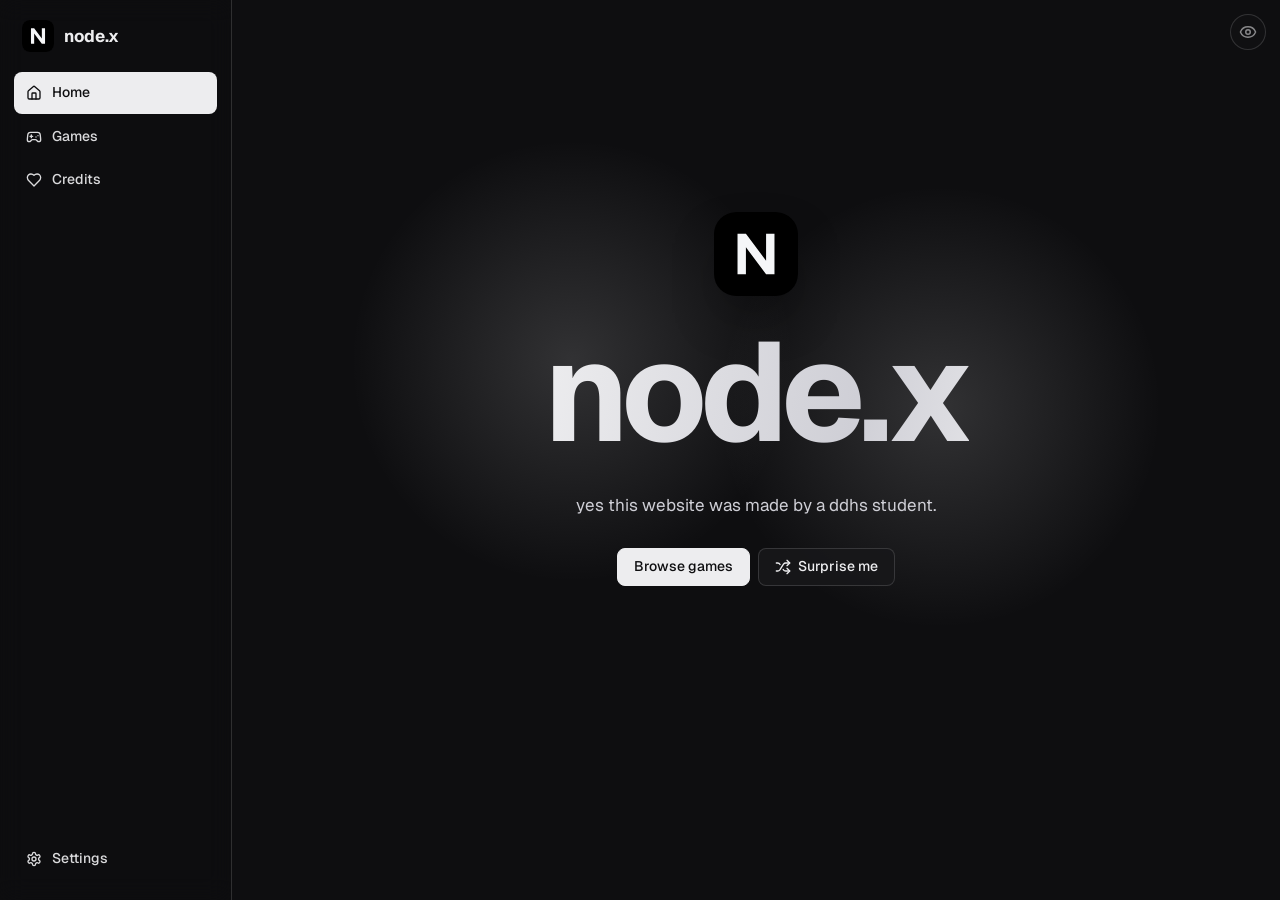
==== index.html @ 9deb7b46 "Update website description in index.html" ====
<!DOCTYPE html>
<html lang="en">
<head>
<meta charset="utf-8">
<meta name="viewport" content="width=device-width, initial-scale=1">
<title>node.x</title>
<link rel="icon" href="data:image/svg+xml,%3Csvg%20xmlns%3D%22http%3A//www.w3.org/2000/svg%22%20viewBox%3D%220%200%20100%20100%22%3E%3Crect%20width%3D%22100%22%20height%3D%22100%22%20fill%3D%22%23000%22/%3E%3Cpolygon%20points%3D%2228%2C74%2028%2C26%2038%2C26%2062%2C58%2062%2C26%2072%2C26%2072%2C74%2062%2C74%2038%2C42%2038%2C74%22%20fill%3D%22%23f5f6f8%22/%3E%3C/svg%3E">
<link rel="stylesheet" href="style.css">
<link rel="stylesheet" href="sidebar.css">
<script>try{var _s=JSON.parse(localStorage.getItem("nodex")||"{}");if(_s.look&&_s.look.intro===false)document.documentElement.classList.add("no-intro","intro-done")}catch(e){}</script>
<style>#pf{position:relative}#pf iframe{position:absolute;inset:0;width:100%;height:100%;border:0;background:#000}</style>
</head>
<body>
<div id="nx-intro" aria-hidden="true"><div class="in-box"><img class="logo in-logo" alt=""><div class="in-name nm">node.x</div><div class="in-bar"><i></i></div></div></div>
<svg width="0" height="0" style="position:absolute" aria-hidden="true">
	<symbol id="i-home" viewBox="0 0 24 24"><path d="M15 21v-8a1 1 0 0 0-1-1h-4a1 1 0 0 0-1 1v8"/><path d="M3 10a2 2 0 0 1 .709-1.528l7-5.999a2 2 0 0 1 2.582 0l7 5.999A2 2 0 0 1 21 10v9a2 2 0 0 1-2 2H5a2 2 0 0 1-2-2z"/></symbol>
	<symbol id="i-games" viewBox="0 0 24 24"><path d="M6 11h4M8 9v4M15 12h.01M18 10h.01"/><path d="M17.32 5H6.68a4 4 0 0 0-3.978 3.59C2.604 9.416 2 14.456 2 16a3 3 0 0 0 3 3c1 0 1.5-.5 2-1l1.414-1.414A2 2 0 0 1 9.828 16h4.344a2 2 0 0 1 1.414.586L17 18c.5.5 1 1 2 1a3 3 0 0 0 3-3c0-1.545-.604-6.584-.685-7.258A4 4 0 0 0 17.32 5z"/></symbol>
	<symbol id="i-settings" viewBox="0 0 24 24"><path d="M12.22 2h-.44a2 2 0 0 0-2 2v.18a2 2 0 0 1-1 1.73l-.43.25a2 2 0 0 1-2 0l-.15-.08a2 2 0 0 0-2.73.73l-.22.38a2 2 0 0 0 .73 2.73l.15.1a2 2 0 0 1 1 1.72v.51a2 2 0 0 1-1 1.74l-.15.09a2 2 0 0 0-.73 2.73l.22.38a2 2 0 0 0 2.73.73l.15-.08a2 2 0 0 1 2 0l.43.25a2 2 0 0 1 1 1.73V20a2 2 0 0 0 2 2h.44a2 2 0 0 0 2-2v-.18a2 2 0 0 1 1-1.73l.43-.25a2 2 0 0 1 2 0l.15.08a2 2 0 0 0 2.73-.73l.22-.39a2 2 0 0 0-.73-2.73l-.15-.08a2 2 0 0 1-1-1.74v-.5a2 2 0 0 1 1-1.74l.15-.09a2 2 0 0 0 .73-2.73l-.22-.38a2 2 0 0 0-2.73-.73l-.15.08a2 2 0 0 1-2 0l-.43-.25a2 2 0 0 1-1-1.73V4a2 2 0 0 0-2-2z"/><circle cx="12" cy="12" r="3"/></symbol>
	<symbol id="i-search" viewBox="0 0 24 24"><circle cx="11" cy="11" r="8"/><path d="m21 21-4.3-4.3"/></symbol>
	<symbol id="i-star" viewBox="0 0 24 24"><path d="M11.525 2.295a.53.53 0 0 1 .95 0l2.31 4.679a2.123 2.123 0 0 0 1.595 1.16l5.166.756a.53.53 0 0 1 .294.904l-3.736 3.638a2.123 2.123 0 0 0-.611 1.878l.882 5.14a.53.53 0 0 1-.771.56l-4.618-2.428a2.122 2.122 0 0 0-1.973 0L6.396 21.01a.53.53 0 0 1-.77-.56l.881-5.139a2.122 2.122 0 0 0-.611-1.879L2.16 9.795a.53.53 0 0 1 .294-.906l5.165-.755a2.122 2.122 0 0 0 1.597-1.16z"/></symbol>
	<symbol id="i-shuffle" viewBox="0 0 24 24"><path d="m18 14 4 4-4 4M18 2l4 4-4 4"/><path d="M2 18h1.973a4 4 0 0 0 3.3-1.7l5.454-8.6a4 4 0 0 1 3.3-1.7H22M2 6h1.972a4 4 0 0 1 3.6 2.2M22 18h-6.041a4 4 0 0 1-3.3-1.8l-.359-.45"/></symbol>
	<symbol id="i-max" viewBox="0 0 24 24"><path d="M8 3H5a2 2 0 0 0-2 2v3M21 8V5a2 2 0 0 0-2-2h-3M3 16v3a2 2 0 0 0 2 2h3M16 21h3a2 2 0 0 0 2-2v-3"/></symbol>
	<symbol id="i-external" viewBox="0 0 24 24"><path d="M15 3h6v6M10 14 21 3M18 13v6a2 2 0 0 1-2 2H5a2 2 0 0 1-2-2V8a2 2 0 0 1 2-2h6"/></symbol>
	<symbol id="i-reload" viewBox="0 0 24 24"><path d="M21 12a9 9 0 1 1-9-9c2.52 0 4.93 1 6.74 2.74L21 8"/><path d="M21 3v5h-5"/></symbol>
	<symbol id="i-heart" viewBox="0 0 24 24"><path d="M19 14c1.49-1.46 3-3.21 3-5.5A5.5 5.5 0 0 0 16.5 3c-1.76 0-3 .5-4.5 2-1.5-1.5-2.74-2-4.5-2A5.5 5.5 0 0 0 2 8.5c0 2.3 1.5 4.05 3 5.5l7 7Z"/></symbol>
	<symbol id="i-x" viewBox="0 0 24 24"><path d="M18 6 6 18M6 6l12 12"/></symbol>
	<symbol id="i-menu" viewBox="0 0 24 24"><path d="M4 12h16M4 6h16M4 18h16"/></symbol>
	<symbol id="i-back" viewBox="0 0 24 24"><path d="m12 19-7-7 7-7M19 12H5"/></symbol>
	<symbol id="i-droplet" viewBox="0 0 24 24"><path d="M12 22a7 7 0 0 0 7-7c0-2-1-3.9-3-5.5s-3.5-4-4-6.5c-.5 2.5-2 4.9-4 6.5C6 11.1 5 13 5 15a7 7 0 0 0 7 7z"/></symbol>
	<symbol id="i-eye" viewBox="0 0 24 24"><path d="M2.062 12.348a1 1 0 0 1 0-.696 10.75 10.75 0 0 1 19.876 0 1 1 0 0 1 0 .696 10.75 10.75 0 0 1-19.876 0"/><circle cx="12" cy="12" r="3"/></symbol>
	<symbol id="i-eye-off" viewBox="0 0 24 24"><path d="M10.733 5.076a10.744 10.744 0 0 1 11.205 6.575 1 1 0 0 1 0 .696 10.747 10.747 0 0 1-1.444 2.49M14.084 14.158a3 3 0 0 1-4.242-4.242"/><path d="M17.479 17.499a10.75 10.75 0 0 1-15.417-5.151 1 1 0 0 1 0-.696 10.75 10.75 0 0 1 4.446-5.143M2 2l20 20"/></symbol>
	<symbol id="i-trash" viewBox="0 0 24 24"><path d="M3 6h18M19 6v14c0 1-1 2-2 2H7c-1 0-2-1-2-2V6M8 6V4c0-1 1-2 2-2h4c1 0 2 1 2 2v2"/></symbol>
</svg>

<header class="top">
 <a class="brand" href="#home"><img class="logo" alt=""><span class="nm">node.x</span></a>
 <nav id="nav"><i id="pill"></i>
  <a class="nl" href="#home" data-v="home">Home</a>
  <a class="nl" href="#games" data-v="games">Games</a>
  <a class="nl" href="#credits" data-v="credits">Credits</a>
  <a class="nl" href="#settings" data-v="settings">Settings</a>
 </nav>
</header>
<main>
  <div class="view on" id="v-home">
   <section class="splash">
    <img class="logo hero-logo" alt="">
    <h1 class="hero-name nm">node.x</h1>
    <p class="sub">yes this website was made by a ddhs student.</p>
    <div class="acts"><a class="btn primary" href="#games">Browse games</a><button class="btn" id="hrnd"><svg class="i"><use href="#i-shuffle"/></svg>Surprise me</button></div>
   </section>
  </div>
  <div class="view" id="v-games">
   <h2>Games</h2>
   <div id="gwrap">
    <div class="tags"><button class="chip tab on" data-tab="lib">Game library</button><button class="chip tab" data-tab="mini">Mini games</button></div>
    <div id="lib">
     <section class="shelf in-lib" id="jbi" hidden>
      <div class="shelf-h"><h3 id="hrt">Jump back in</h3></div>
      <div class="lgrid row" id="hr"></div>
     </section>
     <label class="field"><svg class="i"><use href="#i-search"/></svg><input id="gq" type="search" placeholder="Search games" autocomplete="off"></label>
     <div class="tags" id="gtags"><button class="chip tg on" data-tg="all">All</button><button class="chip tg" data-tg="flash">Flash</button><button class="chip tg" data-tg="emulator">Emulator</button><button class="chip tg" data-tg="port">Ports</button><button class="chip tg" data-tg="fav">Favorites</button><button class="chip tg" data-tg="recent">Recent</button><button class="chip" id="rnd"><svg class="i"><use href="#i-shuffle"/></svg>Random</button></div>
     <p class="gm" id="gcount">Loading games…</p>
     <div class="lgrid" id="lg"></div>
     <div class="more"><button class="btn" id="more" hidden>Load more</button></div>
    </div>
    <div id="mini" hidden><div class="grid" id="gl"></div></div>
   </div>
   <div id="player" hidden>
    <div class="gh"><button class="btn" id="pback"><svg class="i"><use href="#i-back"/></svg>Back</button><h3 id="pt"></h3><span class="gm" id="pa"></span>
     <span class="gh-r"><button class="btn" id="pfav" aria-pressed="false">Favorite</button><button class="btn" id="prel"><svg class="i"><use href="#i-reload"/></svg>Reload</button><button class="btn" id="pfs"><svg class="i"><use href="#i-max"/></svg>Fullscreen</button><button class="btn" id="pnew"><svg class="i"><use href="#i-external"/></svg>New tab</button></span></div>
    <div id="pf"></div>
    <div id="pdbg" class="gm err" hidden style="margin-top:12px"></div>
   </div>
   <div id="stage" hidden>
    <div class="gh"><button class="btn" id="gback"><svg class="i"><use href="#i-back"/></svg>Back</button><h3 id="gt"></h3></div>
    <div id="gb"></div>
   </div>
  </div>
  <div class="view" id="v-credits">
   <h2>Credits</h2>
   <div class="cred">
    <a href="https://github.com/sirpizzly" target="_blank" rel="noopener" aria-label="sirpizzly on GitHub"><img class="cred-pic" alt="sirpizzly" referrerpolicy="no-referrer" src="https://avatars.githubusercontent.com/u/168570112?s=460&amp;v=4" onerror="this.onerror=null;this.src='https://github.com/sirpizzly.png?size=460'"></a>
    <h3 class="cred-name">sirpizzly</h3>
    <blockquote class="cred-quote">&ldquo;no matter how cruel the world has been to you, never let that change you into someone ur not.&rdquo;<footer>&mdash; sirpizzly</footer></blockquote>
   </div>
  </div>
  <div class="view" id="v-settings">
   <h2>Settings</h2>
   <div class="sets">
    <section><h3>Performance</h3>
     <div class="s-panel">
      <label class="srow"><div><b>Performance mode</b><small>Turns off animation. Try it if the site feels slow.</small></div><input type="checkbox" role="switch" id="perf"></label>
     </div>
    </section>
    <section><h3>Look</h3>
     <div class="s-panel">
      <div class="srow col"><div><b>Font</b><small>The typeface used across the site. A font downloads the first time you pick it.</small></div><div class="acts" id="lkFont"></div></div>
      <div class="srow col"><div><b>Text size</b><small>Make text and buttons bigger or smaller.</small></div><div class="acts" id="lkTxt"></div></div>
      <label class="srow"><div><b>High contrast text</b><small>Brighter text with a dark outline, easier to read over wallpapers.</small></div><input type="checkbox" role="switch" id="lkHc"></label>
      <div class="srow col"><div><b>Corners</b><small>How round buttons, cards and panels are.</small></div><div class="acts" id="lkRad"></div></div>
      <label class="srow"><div><b>Sidebar opacity</b><small>Higher makes the sidebar more solid and its text easier to read.</small></div><input type="range" id="lkSb" min="0" max="100" step="1"></label>
      <label class="srow"><div><b>Sidebar blur</b><small>How much the sidebar blurs what is behind it.</small></div><input type="range" id="lkBlur" min="0" max="30" step="1"></label>
      <label class="srow"><div><b>Panel opacity</b><small>How solid cards, buttons and settings panels are over a wallpaper.</small></div><input type="range" id="lkPa" min="30" max="100" step="1"></label>
      <label class="srow"><div><b>Game card size</b><small>How big the game covers are on the Games page.</small></div><input type="range" id="lkCard" min="110" max="240" step="5"></label>
     </div>
    </section>
    <section><h3>General</h3>
     <div class="s-panel">
      <div class="srow col"><div><b>Start page</b><small>Which page opens when you visit node.x.</small></div><div class="acts" id="lkStart"></div></div>
      <label class="srow"><div><b>Intro animation</b><small>The logo animation when the site loads. Takes effect next time you open it.</small></div><input type="checkbox" role="switch" id="lkIntro"></label>
      <label class="srow"><div><b>Warn before leaving a game</b><small>Asks first if you close or refresh the tab while a game is open, so you do not lose progress.</small></div><input type="checkbox" role="switch" id="lkWarn"></label>
     </div>
    </section>
    <section><h3>Name and logo</h3>
     <div class="s-panel">
      <div class="srow col"><div><b>Site name</b><small>Shows in the top bar and the tab title.</small></div><input class="input" type="text" id="name" maxlength="20"></div>
      <div class="srow col"><div><b>Logo</b><small>Paste an image link or upload an image.</small></div>
       <input class="input" type="text" id="logoUrl" placeholder="Paste image link">
       <div class="acts"><button class="btn primary" id="logoApply">Use link</button><button class="btn" id="logoFile">Upload</button><button class="btn" id="logoReset">Reset</button></div>
       <input type="file" id="file" accept="image/*" hidden>
      </div>
     </div>
    </section>
    <section><h3>Data</h3>
     <div class="s-panel">
      <div class="srow"><div><b>Backup</b><small>Move game progress, favorites and settings to another device.</small></div><div class="acts"><button class="btn" id="exp">Export</button><button class="btn" id="imp">Import</button></div><input type="file" id="impf" accept=".json" hidden></div>
      <div class="srow"><div><b>Game saves</b><small>Delete progress saved by games. Settings and favorites stay.</small></div><button class="btn danger" id="clr">Clear</button></div>
      <div class="srow"><div><b>Reset settings</b><small>Put every setting back to the default.</small></div><button class="btn danger" id="reset">Reset</button></div>
     </div>
    </section>
   </div>
  </div>
</main>

<dialog class="modal" id="ask">
 <div class="m-body"><h2 id="ask-t"></h2><p id="ask-p"></p>
  <div class="acts"><button class="btn" id="ask-no">Cancel</button><button class="btn primary danger" id="ask-ok">OK</button></div></div>
</dialog>
<button class="eye" id="eye" type="button" aria-label="Hide home page text and buttons" aria-pressed="false"><svg class="i"><use href="#i-eye"/></svg></button>
<div id="toast" role="status"></div>

<script>
const $=s=>document.querySelector(s),$$=s=>[...document.querySelectorAll(s)];
const DEF="data:image/svg+xml,"+encodeURIComponent('<svg xmlns="http://www.w3.org/2000/svg" viewBox="0 0 100 100"><rect width="100" height="100" fill="#000"/><polygon points="28,74 28,26 38,26 62,58 62,26 72,26 72,74 62,74 38,42 38,74" fill="#f5f6f8"/></svg>');
const THEMES={node:{logo:DEF,name:"node.x"}};
const D={v:2,theme:"node",perf:false,name:"node.x",logo:"",look:{rad:"m",font:"geist",txt:"m",hc:false,logo:true,sb:55,blur:12,pa:72,card:150,start:"home",intro:true,warn:false}};
let S={...D,look:{...D.look}};
try{Object.assign(S,JSON.parse(localStorage.getItem("nodex")||"{}"))}catch(e){}
S.theme="node";S.look=Object.assign({},D.look,S.look);delete S.look.acc;
if((S.v||0)<2){S.look.sb=D.look.sb;S.v=2} // v2: stronger sidebar by default so text is easier to read
const save=()=>{try{localStorage.setItem("nodex",JSON.stringify(S))}catch(e){}};
const C={a:"",b:""}; // snake colors, read from the theme in apply()

function apply(){
 const t=THEMES[S.theme]||THEMES.node,src=S.logo||t.logo;
 $$(".logo").forEach(i=>{i.onerror=()=>{i.onerror=null;i.src=DEF};i.src=src});
 $$(".nm").forEach(n=>n.textContent=S.name);
 $$("h1.title").forEach(h=>h.textContent=S.name);
 document.title=S.name;
 document.documentElement.dataset.theme="node";look();
 const cs=getComputedStyle(document.documentElement);C.a=cs.getPropertyValue("--fg").trim();C.b=cs.getPropertyValue("--fg-m").trim();
 document.body.classList.toggle("perf",S.perf);
 $("#perf").checked=S.perf;
 $("#name").value=S.name;
 save();
}
// Look: fonts, text size, contrast and layout. (The accent color setting was removed; old saved values are ignored.)
const RAD={sharp:["Sharp",3,5],m:["Default",8,12],round:["Round",14,20]};
const SANS=',ui-sans-serif,system-ui,sans-serif';
const FONTS={
 geist:["Geist",""],
 manrope:["Manrope",'"Manrope"'+SANS],
 system:["System",'ui-sans-serif,system-ui,-apple-system,"Segoe UI",Roboto,sans-serif'],
 inter:["Inter",'"Inter"'+SANS,"Inter:wght@300..800"],
 poppins:["Poppins",'"Poppins"'+SANS,"Poppins:wght@400;500;600;700"],
 outfit:["Outfit",'"Outfit"'+SANS,"Outfit:wght@300..800"],
 dmsans:["DM Sans",'"DM Sans"'+SANS,"DM+Sans:wght@400;500;600;700"],
 space:["Space Grotesk",'"Space Grotesk"'+SANS,"Space+Grotesk:wght@300..700"],
 lexend:["Lexend",'"Lexend"'+SANS,"Lexend:wght@300..700"],
 nunito:["Nunito",'"Nunito"'+SANS,"Nunito:wght@300..800"],
 sora:["Sora",'"Sora"'+SANS,"Sora:wght@300..700"],
 fredoka:["Fredoka",'"Fredoka"'+SANS,"Fredoka:wght@400..700"],
 atkinson:["Atkinson (easy to read)",'"Atkinson Hyperlegible"'+SANS,"Atkinson+Hyperlegible:wght@400;700"],
 playfair:["Playfair (serif)",'"Playfair Display",Georgia,serif',"Playfair+Display:wght@400..800"],
 serif:["Classic serif",'Georgia,"Times New Roman",serif'],
 jetbrains:["JetBrains Mono",'"JetBrains Mono",ui-monospace,Consolas,monospace',"JetBrains+Mono:wght@400..700"],
 mono:["System mono",'ui-monospace,SFMono-Regular,Menlo,Consolas,monospace']
};
const TXT={s:"Small",m:"Default",l:"Large",xl:"Extra large"};
const START={home:"Home",games:"Games"};
// Google fonts download only when picked (or when saved as your font), so the site stays fast
const loadedF={};
function loadFont(g){if(!g||loadedF[g])return;loadedF[g]=1;const l=document.createElement("link");l.rel="stylesheet";l.href="https://fonts.googleapis.com/css2?family="+g+"&display=swap";document.head.appendChild(l)}
function look(){
 const L=S.look,h=document.documentElement,st=h.style,r=RAD[L.rad],f=FONTS[L.font];
 st.removeProperty("--accent");st.removeProperty("--on-accent");
 if(!r||L.rad==="m"){st.removeProperty("--r-sm");st.removeProperty("--r")}else{st.setProperty("--r-sm",r[1]+"px");st.setProperty("--r",r[2]+"px")}
 st.fontFamily=f?f[1]:"";if(f&&f[2])loadFont(f[2]);
 st.setProperty("--nx-sbp",L.sb+"%");st.setProperty("--nx-blur",L.blur+"px");
 st.setProperty("--nx-pa",L.pa+"%");st.setProperty("--nx-pa2",Math.min(100,L.pa+8)+"%");st.setProperty("--nx-card",L.card+"px");
 if(L.txt&&L.txt!=="m")h.dataset.tz=L.txt;else delete h.dataset.tz;
 h.classList.toggle("hc",!!L.hc);
 h.classList.toggle("no-logo",L.logo===false);
 {const e=$("#eye");if(e){const off=L.logo===false;e.setAttribute("aria-pressed",off);e.setAttribute("aria-label",off?"Show home page text and buttons":"Hide home page text and buttons");e.innerHTML=`<svg class="i"><use href="#${off?"i-eye-off":"i-eye"}"/></svg>`}}
 const on=(sel,v)=>$$(sel).forEach(b=>b.classList.toggle("on",b.dataset.v===v));
 on("#lkRad .chip",L.rad);on("#lkFont .chip",L.font);on("#lkTxt .chip",L.txt);on("#lkStart .chip",L.start);
 $("#lkSb").value=L.sb;$("#lkBlur").value=L.blur;$("#lkPa").value=L.pa;$("#lkCard").value=L.card;
 $("#lkHc").checked=!!L.hc;$("#lkIntro").checked=L.intro!==false;$("#lkWarn").checked=!!L.warn;
}
const chips=(id,o)=>$(id).innerHTML=Object.entries(o).map(([k,v])=>`<button class="chip" type="button" data-v="${k}">${Array.isArray(v)?v[0]:v}</button>`).join("");
chips("#lkRad",RAD);chips("#lkFont",FONTS);chips("#lkTxt",TXT);chips("#lkStart",START);
const pickLook=(sel,key)=>$$(sel).forEach(b=>b.onclick=()=>{S.look[key]=b.dataset.v;apply()});
pickLook("#lkRad .chip","rad");pickLook("#lkFont .chip","font");pickLook("#lkTxt .chip","txt");pickLook("#lkStart .chip","start");
const range=(id,key)=>$(id).oninput=e=>{S.look[key]=+e.target.value;apply()};
range("#lkSb","sb");range("#lkBlur","blur");range("#lkPa","pa");range("#lkCard","card");
const flag=(id,key)=>$(id).onchange=e=>{S.look[key]=e.target.checked;apply()};
flag("#lkHc","hc");flag("#lkIntro","intro");flag("#lkWarn","warn");
addEventListener("beforeunload",e=>{if(S.look.warn&&!$("#player").hidden){e.preventDefault();e.returnValue=""}});
$("#perf").onchange=e=>{S.perf=e.target.checked;apply()};
$("#eye").onclick=()=>{S.look.logo=S.look.logo===false;apply()};
$("#name").oninput=e=>{S.name=e.target.value||"node.x";apply()};
$("#logoApply").onclick=()=>{const v=$("#logoUrl").value.trim();if(v){S.logo=v;apply();toast("Logo updated")}};
$("#logoReset").onclick=()=>{S.logo="";apply()};
$("#logoFile").onclick=()=>$("#file").click();
$("#file").onchange=e=>{const f=e.target.files[0];if(!f)return;const r=new FileReader();r.onload=()=>{S.logo=r.result;apply();toast("Logo updated")};r.readAsDataURL(f)};
$("#reset").onclick=()=>ask("Reset settings?","Every setting goes back to the default.","Reset").then(ok=>{if(ok){S={...D,look:{...D.look}};apply();toast("Settings reset")}});

// popup that closes with the reverse of its opening animation
const dlg=$("#ask");
function shut(v){
 if(dlg.classList.contains("closing"))return;
 const done=()=>{dlg.classList.remove("closing");dlg.close(v)};
 dlg.classList.add("closing");
 if(getComputedStyle(dlg).animationName==="none")return done(); // performance mode / reduced motion
 dlg.addEventListener("animationend",done,{once:true});
}
function ask(title,text,ok){
 $("#ask-t").textContent=title;$("#ask-p").textContent=text;$("#ask-ok").textContent=ok;
 dlg.returnValue="";dlg.showModal();
 return new Promise(res=>dlg.addEventListener("close",()=>res(dlg.returnValue==="ok"),{once:true}));
}
dlg.addEventListener("cancel",e=>{e.preventDefault();shut("")});
dlg.addEventListener("click",e=>{if(e.target===dlg)shut("")});
$("#ask-no").onclick=()=>shut("");$("#ask-ok").onclick=()=>shut("ok");
let toastT;
function toast(msg){const t=$("#toast");t.textContent=msg;t.classList.add("show");clearTimeout(toastT);toastT=setTimeout(()=>t.classList.remove("show"),2200)}

// the white pill slides under the current page in the top bar
function pill(){const c=$(".nl.act")||$(".nl"),p=$("#pill");p.style.transform=`translateX(${c.offsetLeft}px)`;p.style.width=c.offsetWidth+"px"}
function show(v){if(!$("#v-"+v))v="home";$("#eye").hidden=v!=="home";$$(".view").forEach(x=>x.classList.toggle("on",x.id==="v-"+v));$$(".nl").forEach(l=>{l.classList.toggle("act",l.dataset.v===v);l.toggleAttribute("aria-current",l.dataset.v===v)});scrollTo(0,0);if(v!=="games")closeGame();if(v==="games"&&!loaded)loadLib();pill()}
addEventListener("hashchange",()=>show(location.hash.slice(1)));addEventListener("resize",pill);

// games
const bestGet=k=>{try{return+localStorage.getItem("nx_"+k)||0}catch(e){return 0}},bestSet=(k,v)=>{try{localStorage.setItem("nx_"+k,v)}catch(e){}};
function snake(el){
 el.innerHTML='<canvas width="360" height="360" style="max-width:100%;border:1px solid var(--border);border-radius:var(--r);background:var(--surface);touch-action:none"></canvas><p class="gm">Score <b class="s1">0</b> &nbsp; Best <b class="s2">0</b></p><p class="gm s3">Arrow keys, WASD or swipe. Click the board to restart.</p>';
 const c=el.querySelector("canvas"),x=c.getContext("2d"),N=18,Z=20,s1=el.querySelector(".s1"),s2=el.querySelector(".s2");
 let sn,d,nd,f,sc,alive,best=bestGet("snake");s2.textContent=best;
 function food(){do{f={x:Math.random()*N|0,y:Math.random()*N|0}}while(sn.some(p=>p.x===f.x&&p.y===f.y))}
 function reset(){sn=[{x:9,y:9},{x:8,y:9},{x:7,y:9}];d=nd={x:1,y:0};sc=0;alive=true;s1.textContent=0;food()}
 function draw(){x.clearRect(0,0,360,360);x.fillStyle=C.b;x.fillRect(f.x*Z+3,f.y*Z+3,Z-6,Z-6);
  x.fillStyle=C.a;sn.forEach((p,i)=>{x.globalAlpha=1-i/(sn.length+6);x.fillRect(p.x*Z+1,p.y*Z+1,Z-2,Z-2)});x.globalAlpha=1;
  if(!alive){x.fillStyle="rgba(0,0,0,.6)";x.fillRect(0,0,360,360);x.fillStyle="#fff";x.font="bold 28px sans-serif";x.textAlign="center";x.fillText("Game over: "+sc,180,180)}}
 function step(){if(!alive)return;d=nd;const h={x:sn[0].x+d.x,y:sn[0].y+d.y};
  if(h.x<0||h.y<0||h.x>=N||h.y>=N||sn.some(p=>p.x===h.x&&p.y===h.y)){alive=false;if(sc>best){best=sc;bestSet("snake",best);s2.textContent=best}draw();return}
  sn.unshift(h);if(h.x===f.x&&h.y===f.y){sc++;s1.textContent=sc;food()}else sn.pop();draw()}
 function dir(a,b){if(a&&d.x===0)nd={x:a,y:0};if(b&&d.y===0)nd={x:0,y:b}}
 const K={ArrowLeft:[-1,0],a:[-1,0],ArrowRight:[1,0],d:[1,0],ArrowUp:[0,-1],w:[0,-1],ArrowDown:[0,1],s:[0,1]};
 const kd=e=>{const k=K[e.key];if(k){e.preventDefault();dir(k[0],k[1])}};
 let tx,ty;c.addEventListener("touchstart",e=>{tx=e.touches[0].clientX;ty=e.touches[0].clientY},{passive:true});
 c.addEventListener("touchend",e=>{const dx=e.changedTouches[0].clientX-tx,dy=e.changedTouches[0].clientY-ty;if(Math.abs(dx)>Math.abs(dy))dir(Math.sign(dx),0);else dir(0,Math.sign(dy))});
 c.onclick=()=>{if(!alive){reset();draw()}};
 addEventListener("keydown",kd);reset();draw();const iv=setInterval(step,105);
 return()=>{clearInterval(iv);removeEventListener("keydown",kd)}}
function ttt(el){
 const L=[[0,1,2],[3,4,5],[6,7,8],[0,3,6],[1,4,7],[2,5,8],[0,4,8],[2,4,6]],w={X:0,O:0,D:0};let B,over,msg;
 const win=(b,p)=>L.some(l=>l.every(i=>b[i]===p));
 function ai(){const e=B.map((v,i)=>v?-1:i).filter(i=>i>=0);for(const p of["O","X"])for(const i of e){B[i]=p;const ok=win(B,p);B[i]="";if(ok)return i}if(!B[4])return 4;return e[Math.random()*e.length|0]}
 function end(){if(win(B,"X")){w.X++;msg="You win!";over=1}else if(win(B,"O")){w.O++;msg="AI wins";over=1}else if(B.every(v=>v)){w.D++;msg="Draw";over=1}}
 function play(i){if(over||B[i])return;B[i]="X";end();if(!over){B[ai()]="O";end()}render()}
 function render(){el.innerHTML='<div class="ttt">'+B.map((v,i)=>`<button class="cell" data-i="${i}">${v}</button>`).join("")+`</div><p class="gm">${msg}</p><p class="gm">You ${w.X} &nbsp; Draw ${w.D} &nbsp; AI ${w.O}</p><button class="btn" id="again">New round</button>`;
  el.querySelectorAll(".cell").forEach(b=>b.onclick=()=>play(+b.dataset.i));el.querySelector("#again").onclick=start}
 function start(){B=Array(9).fill("");over=0;msg="Your move (X)";render()}
 start();return()=>{}}
function clicker(el){
 let n=0,run=false,t0,iv,best=bestGet("click");
 el.innerHTML=`<button class="btn primary big" id="cb">Click to start</button><p class="gm" id="ci">10 seconds. Click as fast as you can.</p><p class="gm">Best: <b id="cbst">${best}</b> clicks</p>`;
 const b=el.querySelector("#cb"),i=el.querySelector("#ci");
 b.onclick=e=>{if(!run){run=true;n=0;t0=Date.now();i.textContent="Go!";iv=setInterval(()=>{const l=10-(Date.now()-t0)/1000;if(l<=0){clearInterval(iv);run=false;if(n>best){best=n;bestSet("click",n);el.querySelector("#cbst").textContent=n}b.textContent="Play again";i.textContent=`Time! ${n} clicks, ${(n/10).toFixed(1)} per second`}else i.textContent=l.toFixed(1)+"s left"},50)}n++;if(run)b.textContent=n};
 return()=>clearInterval(iv)}
function memory(el){
 const em=["\u{1F680}","\u{1F3AE}","\u26A1","\u{1F525}","\u{1F48E}","\u{1F308}","\u{1F47E}","\u{1F3AF}"];
 let cards=[...em,...em].sort(()=>Math.random()-.5).map(e=>({e,up:0,dn:0})),open=[],moves=0,lock=false,tm;
 function render(){const done=cards.every(c=>c.dn);el.innerHTML='<div class="mem">'+cards.map((c,i)=>`<button class="mc ${c.up||c.dn?"up":""} ${c.dn?"dn":""}" data-i="${i}">${c.up||c.dn?c.e:""}</button>`).join("")+`</div><p class="gm">Moves: ${moves}${done?" · You won!":""}</p><button class="btn" id="mr">Shuffle</button>`;
  el.querySelectorAll(".mc").forEach(b=>b.onclick=()=>flip(+b.dataset.i));el.querySelector("#mr").onclick=()=>{clearTimeout(tm);memory(el)};}
 function flip(i){const c=cards[i];if(lock||c.up||c.dn)return;c.up=1;open.push(c);
  if(open.length===2){moves++;lock=true;if(open[0].e===open[1].e){open.forEach(o=>{o.dn=1;o.up=0});open=[];lock=false}else tm=setTimeout(()=>{open.forEach(o=>o.up=0);open=[];lock=false;render()},750)}render()}
 render();return()=>clearTimeout(tm)}
const GAMES={snake:{t:"Snake",d:"Eat, grow, and do not crash.",run:snake},ttt:{t:"Tic Tac Toe",d:"Play X against the AI.",run:ttt},click:{t:"Click Speed",d:"How many clicks in 10 seconds?",run:clicker},mem:{t:"Memory Match",d:"Find all the matching pairs.",run:memory}};
let stop=null;
$("#gl").innerHTML=Object.entries(GAMES).map(([k,g])=>`<button class="card gc" data-g="${k}"><b>${g.t}</b><p>${g.d}</p></button>`).join("");
function closeGame(){if(stop){stop();stop=null}tok++;if(typeof dbg!=="undefined"){dbg.length=0}$("#pdbg").hidden=true;$("#stage").hidden=true;$("#player").hidden=true;{const gf=$("#pf iframe");if(gf)try{gf.blur();window.focus();document.body.style.outline="none";document.body.setAttribute("tabindex","-1");document.body.focus({preventScroll:true})}catch(e){}}
$("#pf").innerHTML="";$("#gwrap").hidden=false}
$$(".gc").forEach(b=>b.onclick=()=>{const g=GAMES[b.dataset.g];closeGame();$("#gwrap").hidden=true;$("#stage").hidden=false;$("#gt").textContent=g.t;$("#gb").innerHTML="";stop=g.run($("#gb"))});
$("#gback").onclick=closeGame;

// game library (zones.json from your assets repo, html from your html repo)
// Sources are tried in order, so if one repo or CDN is down or blocked the next one is used.
const BASES=[
 {cover:"https://cdn.jsdelivr.net/gh/sirpizzly/assets@main",html:"https://cdn.jsdelivr.net/gh/sirpizzly/html@main"},
 {cover:"https://cdn.jsdelivr.net/gh/gn-math/assets@main",html:"https://cdn.jsdelivr.net/gh/gn-math/html@main"},
 {cover:"https://fastly.jsdelivr.net/gh/gn-math/assets@main",html:"https://fastly.jsdelivr.net/gh/gn-math/html@main"},
 {cover:"https://gcore.jsdelivr.net/gh/gn-math/assets@main",html:"https://gcore.jsdelivr.net/gh/gn-math/html@main"},
 {cover:"https://cdn.jsdelivr.net/gh/duncan132/assets@main",html:"https://cdn.jsdelivr.net/gh/duncan132/html@main"},
 {cover:"https://raw.githubusercontent.com/sirpizzly/assets/main",html:"https://raw.githubusercontent.com/sirpizzly/html/main"},
 {cover:"https://raw.githubusercontent.com/gn-math/assets/main",html:"https://raw.githubusercontent.com/gn-math/html/main"},
 {cover:"https://raw.githack.com/gn-math/assets/main",html:"https://raw.githack.com/gn-math/html/main"}
];
// jsDelivr returns 403 for the gn-math GitHub user, and the game pages hard-code cdn.jsdelivr.net/gh/gn-math/...
// URLs for their scripts, models and sounds. That is what stops ports from loading. Rewrite those URLs to a host
// that serves the right Content-Type. Swap MIRROR for your own relay later if you want.
// sw.js (next to this file) relays the blocked gn-math jsDelivr URLs through GitHub. Without it we fall back to rewriting URLs.
const ASSET_J={cover:"https://cdn.jsdelivr.net/gh/gn-math/assets@main",html:"https://cdn.jsdelivr.net/gh/gn-math/html@main"};
let swErr="",swReg=null;
if("serviceWorker" in navigator){
 navigator.serviceWorker.register("sw.js").then(r=>{swReg=r}).catch(e=>{swErr=String(e&&e.message||e)});
 // a hard refresh (Ctrl+Shift+R) loads the page without the worker; one normal reload hands control to it
 navigator.serviceWorker.ready.then(()=>setTimeout(()=>{try{if(navigator.serviceWorker.controller)sessionStorage.removeItem("nx_swr");else if(!sessionStorage.getItem("nx_swr")){sessionStorage.setItem("nx_swr","1");location.reload()}}catch(e){}},600)).catch(()=>{});
}
const swReady=async()=>{if(!("serviceWorker" in navigator))return false;
 try{await Promise.race([navigator.serviceWorker.ready,new Promise((_,r)=>setTimeout(r,3000))]);
  if(!navigator.serviceWorker.controller)await new Promise(res=>{navigator.serviceWorker.addEventListener("controllerchange",res,{once:true});setTimeout(res,1500)});
  return !!navigator.serviceWorker.controller}catch(e){return false}};
const MIRROR="https://raw.githack.com/gn-math";
const ASSET={cover:MIRROR+"/assets/main",html:MIRROR+"/html/main"};
const FIX=t=>t;
const CDN=BASES[0],RAW=BASES[6];
// fetch that gives up after a while, so a hung request cannot block the next mirror
const tf=(u,ms)=>fetch(u,{signal:window.AbortSignal&&AbortSignal.timeout?AbortSignal.timeout(ms||15000):undefined});
let Z=[],fl=[],shown=0,tag="all",loaded=false,tok=0,curHtml="",curUrl="",curG=null;
const getJ=k=>{try{return JSON.parse(localStorage.getItem(k)||"[]")}catch(e){return[]}},setJ=(k,v)=>{try{localStorage.setItem(k,JSON.stringify(v))}catch(e){}};
let favs=getJ("nx_fav"),rec=getJ("nx_recent");
const COVERS=["https://cdn.jsdelivr.net/gh/duncan132/covers@main","https://raw.githubusercontent.com/gn-math/covers/main","https://raw.githubusercontent.com/duncan132/covers/main",CDN.cover,RAW.cover,"https://cdn.jsdelivr.net/gh/gn-math/covers@main"];
const coverUrl=(c,n)=>c.split("{COVER_URL}").join(COVERS[n]);
function cf(i){const n=+i.dataset.n+1;if(n<COVERS.length){i.dataset.n=n;i.src=coverUrl(i.dataset.c,n)}else{i.onerror=null;i.src=DEF}}
const esc=t=>String(t).replace(/[&<>"]/g,c=>({"&":"&amp;","<":"&lt;",">":"&gt;",'"':"&quot;"}[c]));
const fill=(u,b)=>u.split("{COVER_URL}").join(b.cover).split("{HTML_URL}").join(b.html);
async function getList(){for(const b of BASES){try{const r=await tf(b.cover+"/zones.json",12000);if(r.ok){const j=await r.json();if(Array.isArray(j)&&j.length)return j}}catch(e){}}throw new Error("x")}
// games that live in this repo. cover and url are files next to index.html
const FLUX_COVER="[data-uri]";
const LOCAL=[{id:900001,name:"Flux Client",author:"",cover:FLUX_COVER,local:true,
 base:"https://cdn.jsdelivr.net/gh/sirpizzly/flux-client@main/",
 urls:["https://cdn.jsdelivr.net/gh/sirpizzly/flux-client@main/fluxclient.html","https://raw.githubusercontent.com/sirpizzly/flux-client/main/fluxclient.html"]}];
async function loadLib(){loaded=true;
 try{Z=[...LOCAL,...(await getList()).filter(g=>g.id>=0&&g.url&&g.cover)];filt();homeRow()}
 catch(e){loaded=false;Z=[...LOCAL];filt();homeRow();$("#gcount").innerHTML='<span class="err">Couldn\'t load the game list. Check your connection, then open Games again.</span>'}}
function filt(){const q=$("#gq").value.trim().toLowerCase();
 let base=Z;if(tag==="fav")base=Z.filter(g=>favs.includes(g.id));else if(tag==="recent")base=rec.map(id=>Z.find(g=>g.id===id)).filter(Boolean);else if(tag!=="all")base=Z.filter(g=>[].concat(g.special||[]).some(x=>String(x).toLowerCase().indexOf(tag)===0));
 fl=base.filter(g=>!q||g.name.toLowerCase().includes(q));
 shown=0;$("#lg").innerHTML="";$("#gcount").textContent=fl.length+" games";more()}
function more(){const f=fl.slice(shown,shown+60);shown+=f.length;
 $("#lg").insertAdjacentHTML("beforeend",f.map(card).join(""));
 $("#more").hidden=shown>=fl.length}
const card=(g,i)=>`<div class="lw" style="animation-delay:${i<30?i*20:0}ms"><button class="lc" data-id="${g.id}"><img loading="lazy" alt="" data-c="${esc(g.cover)}" data-n="0" src="${esc(coverUrl(g.cover,0))}" onerror="cf(this)"><span>${esc(g.name)}</span></button><button class="hrt ${favs.includes(g.id)?"on":""}" data-h="${g.id}" aria-label="Favorite"><svg class="i"><use href="#i-star"/></svg></button></div>`;
// "Jump back in" shelf in the Games page: recently played games, logo and name only (hidden until you have played one)
function homeRow(){const list=rec.map(id=>Z.find(g=>g.id===id)).filter(Boolean).slice(0,12);
 $("#jbi").hidden=!list.length;$("#hr").innerHTML=list.map(g=>`<div class="lw"><button class="lc" data-id="${g.id}"><img loading="lazy" alt="" data-c="${esc(g.cover)}" data-n="0" src="${esc(coverUrl(g.cover,0))}" onerror="cf(this)"><span>${esc(g.name)}</span></button></div>`).join("")}
$("#more").onclick=more;$("#gq").oninput=filt;
function toggleFav(id){id=+id;favs=favs.includes(id)?favs.filter(x=>x!==id):[...favs,id];setJ("nx_fav",favs);
 $$('[data-h="'+id+'"]').forEach(h=>h.classList.toggle("on",favs.includes(id)));pfavUp();if(tag==="fav"&&$("#player").hidden)filt()}
function pfavUp(){const on=curG&&favs.includes(curG.id);$("#pfav").setAttribute("aria-pressed",!!on);$("#pfav").innerHTML=`<svg class="i"><use href="#i-star"/></svg>${on?"Favorited":"Favorite"}`}
$("#pfav").onclick=()=>{if(curG)toggleFav(curG.id)};
$("#rnd").onclick=$("#hrnd").onclick=()=>{if(Z.length){location.hash="games";play(Z[Math.random()*Z.length|0])}};
$("#lg").onclick=$("#hr").onclick=e=>{const h=e.target.closest(".hrt");if(h){e.stopPropagation();toggleFav(h.dataset.h);return}const b=e.target.closest(".lc");if(!b)return;const g=Z.find(x=>x.id==b.dataset.id);if(g){location.hash="games";play(g)}};
$$(".tg").forEach(b=>b.onclick=()=>{tag=b.dataset.tg;$$(".tg").forEach(x=>x.classList.toggle("on",x===b));filt()});
$$(".tab").forEach(b=>b.onclick=()=>{$$(".tab").forEach(x=>x.classList.toggle("on",x===b));$("#lib").hidden=b.dataset.tab!=="lib";$("#mini").hidden=b.dataset.tab!=="mini"});
let GJ=null;
const getGJ=async()=>{if(GJ)return GJ;try{const r=await fetch("games.json");GJ=r.ok?await r.json():[]}catch(e){GJ=[]}return GJ};
const REP='<script>(function(){function r(m){try{parent.postMessage({nxerr:m},"*")}catch(e){}}addEventListener("error",function(e){var t=e.target;if(t&&t!==window&&(t.src||t.href))r("could not load "+(t.src||t.href));else r((e.message||"script error")+(e.filename?" ("+e.filename.split("/").pop()+":"+e.lineno+")":""))},true);addEventListener("unhandledrejection",function(e){r("promise: "+(e.reason&&(e.reason.message||e.reason)))});var of=window.fetch;if(of)window.fetch=function(a){var u=typeof a==="string"?a:(a&&a.url);return of.apply(this,arguments).then(function(x){if(!x.ok)r("HTTP "+x.status+"  "+u);return x},function(er){r("request failed  "+u);throw er})};var oo=XMLHttpRequest.prototype.open;XMLHttpRequest.prototype.open=function(m,u){var q=this;this.addEventListener("loadend",function(){if(q.status===0||q.status>=400)r((q.status||"failed")+"  "+u)});return oo.apply(this,arguments)};addEventListener("error",function(e){if(/unreachable|RuntimeError|abort|memory/i.test(e.message||"")){var gl=0;try{gl=!!document.createElement("canvas").getContext("webgl2")}catch(x){}r("environment: SharedArrayBuffer "+(typeof SharedArrayBuffer!=="undefined")+", crossOriginIsolated "+self.crossOriginIsolated+", WebGL2 "+gl+", cores "+navigator.hardwareConcurrency+", memory(GB) "+navigator.deviceMemory)}},true);try{var io=indexedDB.open;indexedDB.open=function(){var q=io.apply(this,arguments);try{q.addEventListener("error",function(){r("IndexedDB error: "+(q.error&&(q.error.name+" - "+q.error.message)))});q.addEventListener("blocked",function(){r("IndexedDB blocked by another open connection")})}catch(e){}return q}}catch(e){r("IndexedDB unavailable: "+(e&&e.message||e))}})()<\/script>';
// A game inside srcdoc has no real address (about:srcdoc), so loaders that do new URL("Build/x.data") or
// new URL(path, location.href) throw "Invalid URL". This makes URL fall back to the game's base instead.
const REP2='<script>(function(){var U=window.URL,FB="__FB__",ID="__ID__";function ok(b){return b&&/^https?:/i.test(String(b))}function nb(){var d=document.baseURI;return ok(d)?d:FB}function N(u,b){try{return new U(u,b)}catch(e){if(!ok(b)){try{return new U(u,nb())}catch(e2){}}throw e}}N.prototype=U.prototype;N.createObjectURL=U.createObjectURL.bind(U);N.revokeObjectURL=U.revokeObjectURL.bind(U);if(U.canParse)N.canParse=function(u,b){try{N(u,b);return true}catch(e){return false}};var NF="__NF__",ALL=NF==="all";if(!ALL&&NF.indexOf("url")<0)try{window.URL=N}catch(e){}if(!ALL&&NF.indexOf("idb")<0)try{var P="nx"+ID+"_",F=window.IDBFactory&&IDBFactory.prototype;if(F){var o=F.open,d=F.deleteDatabase,l=F.databases;F.open=function(n){var a=[].slice.call(arguments);a[0]=P+n;return o.apply(this,a)};F.deleteDatabase=function(n){return d.call(this,P+n)};if(l)F.databases=function(){return l.call(this).then(function(x){return x.filter(function(e){return e.name.indexOf(P)===0}).map(function(e){return{name:e.name.slice(P.length),version:e.version}})})}}}catch(e){}})()<\/script>';
// Debug switch: open the site as /?nofix=all (or url, idb, rep) to turn the injected helpers off and see which one a game dislikes.
const NF=(new URLSearchParams(location.search).get("nofix")||"").toLowerCase();
const inject=(t,fb,id)=>{const R=(NF==="all"?"":REP2.split("__FB__").join(fb||"").split("__ID__").join(id==null?"":id).split("__NF__").join(NF))+(NF==="all"||NF==="rep"?"":REP);return /<head(?:\s[^>]*)?>/i.test(t)?t.replace(/<head(?:\s[^>]*)?>/i,m=>m+R):R+t};
// Gives the keyboard to the running game. Used when the game loads, on clicks, and when a key is pressed with focus elsewhere.
function focusGame(){const f=$("#pf iframe");if(!f||$("#player").hidden)return;
 try{const a=document.activeElement;if(a&&a!==f&&a!==document.body&&a.blur)a.blur();
  window.focus();f.focus();const w=f.contentWindow;if(!w)return;w.focus();
  const d=f.contentDocument,ae=d&&d.activeElement;
  if(d&&(!ae||ae===d.body||ae===d.documentElement)){const c=d.querySelector("canvas");if(c){if(!c.hasAttribute("tabindex"))c.setAttribute("tabindex","0");c.style.outline="none";c.focus({preventScroll:true})}}}catch(e){}}
async function play(g){
 if(!g.local&&g.url.indexOf("{HTML_URL}")<0){open(g.url,"_blank");return}
 closeGame();const my=++tok;curG=g;rec=[g.id,...rec.filter(x=>x!==g.id)].slice(0,24);setJ("nx_recent",rec);homeRow();pfavUp();$("#gwrap").hidden=true;$("#player").hidden=false;
 $("#pt").textContent=g.name;$("#pa").textContent=g.author?"by "+g.author:"";
 const box=$("#pf");box.innerHTML='<p class="gm">Loading '+esc(g.name)+'...</p>';scrollTo(0,0);
 let h="",hb=CDN;curUrl="";const tries=[];
 const attempt=async u=>{try{const r=await tf(u,9000);if(r.ok){h=await r.text();return true}tries.push(r.status+"  "+u)}catch(e){tries.push((e&&e.name==="TimeoutError"?"timeout  ":"blocked or offline  ")+u)}return false};
 if(g.local){
  for(const u of g.urls){if(await attempt(u))break}
  if(h&&g.base&&!/<base\s/i.test(h))h=/<head(?:\s[^>]*)?>/i.test(h)?h.replace(/<head(?:\s[^>]*)?>/i,m=>m+'<base href="'+g.base+'">'):'<base href="'+g.base+'">'+h;
 }else{
  for(const b of BASES){if(await attempt(fill(g.url,b))){hb=b;break}}
  if(!h){ // your games.json holds the real file names (like 12-fix2.html), so try those next
   const e=(await getGJ()).find(x=>x.id===g.id);
   if(e)for(const f of [e.file,...(e.alts||[])]){for(const b of BASES){if(await attempt(b.html+"/"+f))break}if(h)break}
  }
 }
 if(my!==tok)return;
 if(!h){box.innerHTML='<div style="padding:16px;max-width:100%;color:var(--fg)"><p class="gm">Could not load this game. These addresses were tried:</p><pre class="gm" style="white-space:pre-wrap;text-align:left;margin-top:8px;overflow:auto">'+esc(tries.join("\n")||"(none)")+'</pre></div>';return}
 const viaSW=g.local?false:await swReady();if(my!==tok)return;
 curHtml=inject(g.local?h:viaSW?fill(h,ASSET_J):FIX(fill(h,ASSET)),g.local?g.base:hb.cover+"/"+g.id+"/",g.id);
 const f=document.createElement("iframe");f.allow="fullscreen; autoplay; gamepad; clipboard-write; pointer-lock";f.setAttribute("allowfullscreen","");
 f.setAttribute("sandbox","allow-scripts allow-same-origin allow-pointer-lock allow-popups allow-popups-to-escape-sandbox allow-forms allow-modals allow-downloads allow-orientation-lock allow-presentation");
 f.setAttribute("tabindex","0");f.onload=()=>{focusGame();[150,600,1500,3500].forEach(t=>setTimeout(()=>{if($("#pf iframe")===f)focusGame()},t))};
 f.srcdoc=curHtml;box.innerHTML="";box.appendChild(f);focusGame();if(!g.local&&!viaSW)note("Relay off ("+(swErr||(!window.isSecureContext?"page is not on https":!("serviceWorker" in navigator)?"browser blocks service workers":"not controlling this page"))+"; "+(swReg?"scope "+swReg.scope+", worker "+(((swReg.active||swReg.waiting||swReg.installing)||{}).state||"none"):"not registered")+"). Games load straight from the CDN instead.")}
// problems reported from inside the game show under the player
const dbg=[];
function note(m){if(dbg.includes(m))return;dbg.push(m);const d=$("#pdbg");d.hidden=false;d.innerHTML="<b>Problems inside this game:</b><br>"+dbg.map(esc).join("<br>")}
addEventListener("message",e=>{const fr=$("#pf iframe");if(!fr||e.source!==fr.contentWindow||!e.data||!e.data.nxerr)return;
 const m=String(e.data.nxerr).slice(0,220);if(dbg.includes(m)||dbg.length>=8||/user gesture is required/i.test(m))return;note(m)});
$("#pf").addEventListener("pointerdown",focusGame,true);
addEventListener("focus",focusGame);
addEventListener("keydown",e=>{const f=$("#pf iframe");if(!f||$("#player").hidden||document.activeElement===f)return;if(e.target&&e.target.closest&&e.target.closest("input,textarea,select"))return;focusGame()},true);
$("#pback").onclick=closeGame;
$("#prel").onclick=()=>{if(curG)play(curG)};
$("#pfs").onclick=()=>{const f=$("#pf iframe");if(f&&f.requestFullscreen)f.requestFullscreen()};
$("#pnew").onclick=()=>{if(curUrl)open(curUrl,"_blank");else if(curHtml)open(URL.createObjectURL(new Blob([curHtml],{type:"text/html"})),"_blank")};

// save data backup
$("#exp").onclick=()=>{const o={};try{for(let i=0;i<localStorage.length;i++){const k=localStorage.key(i);o[k]=localStorage.getItem(k)}}catch(e){}
 const a=document.createElement("a");a.href=URL.createObjectURL(new Blob([JSON.stringify(o)],{type:"application/json"}));a.download="nodex-saves.json";a.click();toast("Backup downloaded")};
$("#imp").onclick=()=>$("#impf").click();
$("#impf").onchange=e=>{const f=e.target.files[0];if(!f)return;const r=new FileReader();r.onload=()=>{try{const o=JSON.parse(r.result);Object.keys(o).forEach(k=>localStorage.setItem(k,o[k]));location.reload()}catch(x){toast("That file isn't a valid backup. Pick a node.x export.")}};r.readAsText(f)};
$("#clr").onclick=()=>ask("Clear game saves?","Progress saved by games will be deleted. Your settings and favorites stay.","Clear").then(ok=>{if(!ok)return;
 try{Object.keys(localStorage).filter(k=>k!=="nodex"&&k.indexOf("nx_")!==0).forEach(k=>localStorage.removeItem(k))}catch(e){}toast("Game saves cleared")});

apply();
loadLib();
show(location.hash.slice(1)||S.look.start||"home"); 
	</script>
<script src="sidebar.js"></script>
</body>
</html>
---- style.css ----
/* node.x: top bar, rounded panels, three color themes (html[data-theme]). */

@font-face { font-family: "Geist"; src: url(geist.woff2) format("woff2"); font-weight: 100 900; font-display: swap; }

/* Default: soft graphite */
:root {
	--bg: #0e0e10;
	--bg2: #18181b;
	--fg: #ededef;
	--fg-m: #cfcfd6;
	--fg-d: #a3a3ad;
	--accent: #ededef;
	--on-accent: #0e0e10;
	--field: #1f1f23;
	--field-hover: #27272b;
	--danger: #f87171;
	--star: #fbbf24;
	--surface: color-mix(in srgb, var(--bg2) 85%, transparent);
	--surface-2: color-mix(in srgb, var(--bg2), var(--fg) 6%);
	--surface-3: color-mix(in srgb, var(--bg2), var(--fg) 12%);
	--border: color-mix(in srgb, var(--fg) 15%, transparent);
	--border-2: color-mix(in srgb, var(--fg) 28%, transparent);
	--focus: color-mix(in srgb, var(--fg) 45%, transparent);
	--shade: rgba(0, 0, 0, 0.6);
	--r-sm: 8px;
	--r: 12px;
	--ease: cubic-bezier(0.2, 0.9, 0.25, 1);
	--t: 0.25s ease;
	color-scheme: dark;
}
/* Mei Mei: pure black and white */
html[data-theme="mei"] {
	--bg: #000;
	--bg2: #0b0b0b;
	--fg: #fff;
	--fg-m: #8c8c8c;
	--fg-d: #5c5c5c;
	--accent: #fff;
	--on-accent: #000;
	--field: #111;
	--field-hover: #191919;
}
/* David Douglas: red and white */
html[data-theme="david"] {
	--bg: #7a0d18;
	--bg2: #8f1220;
	--fg: #fff;
	--fg-m: #f4c7cc;
	--fg-d: #e09aa2;
	--accent: #fff;
	--on-accent: #8f1220;
	--field: #9d1726;
	--field-hover: #a91d2d;
	--danger: #ffd9a8;
	--star: #ffd166;
	--border: color-mix(in srgb, var(--fg) 18%, transparent);
	--border-2: color-mix(in srgb, var(--fg) 32%, transparent);
	--shade: rgba(40, 0, 6, 0.6);
}

@keyframes up { from { opacity: 0; transform: translate3d(0, 8px, 0); } }
@keyframes fade { from { opacity: 0; } }
@keyframes fade-out { to { opacity: 0; } }
@keyframes pop { from { opacity: 0; transform: scale(0.96); } }
@keyframes pop-out { to { opacity: 0; transform: scale(0.96); } }

* { box-sizing: border-box; margin: 0; padding: 0; }
html { font: 15px/1.55 "Geist", ui-sans-serif, system-ui, -apple-system, "Segoe UI", Roboto, sans-serif; -webkit-font-smoothing: antialiased; color: var(--fg); background: var(--bg); transition: background-color 0.4s ease; }
body { min-height: 100vh; background: var(--bg); }
h1, h2, h3 { font-weight: 700; letter-spacing: -0.025em; line-height: 1.15; }
button, input { font: inherit; color: inherit; }
button { cursor: pointer; }
a { color: inherit; }
[hidden] { display: none !important; }
::selection { background: var(--fg); color: var(--bg); }
::placeholder { color: var(--fg-d); opacity: 1; }
:focus-visible { outline: 2px solid var(--focus); outline-offset: 2px; }
.i { width: 16px; height: 16px; flex: none; fill: none; stroke: currentColor; stroke-width: 2; stroke-linecap: round; stroke-linejoin: round; }

/* ---------- top bar ---------- */
.top { position: sticky; top: 0; z-index: 20; display: flex; align-items: center; gap: 16px; height: 64px; padding: 0 max(20px, calc((100% - 1200px) / 2)); background: color-mix(in srgb, var(--bg) 88%, transparent); backdrop-filter: blur(10px); border-bottom: 1px solid var(--border); }
.brand { display: flex; align-items: center; gap: 10px; font-weight: 700; font-size: 17px; letter-spacing: -0.02em; text-decoration: none; }
.brand .logo { width: 32px; height: 32px; }
#nav { position: relative; display: flex; margin-left: auto; padding: 4px; border: 1px solid var(--border); border-radius: 999px; background: var(--surface); }
#pill { position: absolute; top: 4px; bottom: 4px; left: 0; border-radius: 999px; background: var(--accent); transition: transform 0.4s var(--ease), width 0.4s var(--ease); }
.nl { position: relative; padding: 6px 16px; border-radius: 999px; color: var(--fg-m); font-size: 14px; font-weight: 500; text-decoration: none; transition: color var(--t); }
.nl:hover { color: var(--fg); }
.nl.act { color: var(--on-accent); }
.logo { display: block; object-fit: cover; border-radius: var(--r-sm); background: var(--bg2); }

main { max-width: 1200px; margin: 0 auto; padding: 32px 20px 64px; }
.view { display: none; }
.view.on { display: block; animation: up 0.35s var(--ease); }
h2 { font-size: 32px; margin-bottom: 20px; }
h3 { font-size: 18px; }
.gm { color: var(--fg-m); font-size: 14px; }
.err { color: var(--danger); }
.link { color: var(--fg-m); font-size: 14px; text-decoration: none; transition: color var(--t); }
.link:hover { color: var(--fg); }

/* ---------- home ---------- */
.hero { padding: 48px 0 40px; max-width: 640px; }
.kicker { display: inline-block; margin-bottom: 16px; padding: 3px 10px; border: 1px solid var(--border); border-radius: 999px; color: var(--fg-m); font-size: 13px; }
.hero h1 { font-size: clamp(40px, 7vw, 72px); letter-spacing: -0.045em; line-height: 1; }
.lead { margin: 16px 0 28px; color: var(--fg-m); font-size: 17px; max-width: 46ch; }
.shelf { margin-top: 16px; }
.shelf-h { display: flex; align-items: baseline; justify-content: space-between; margin-bottom: 14px; }
.lgrid.row { grid-template-columns: repeat(6, minmax(0, 1fr)); }
.lgrid.row .lw:nth-child(n+7) { display: none; }

/* ---------- buttons ---------- */
.acts { display: flex; flex-wrap: wrap; gap: 8px; }
.btn, .chip {
	display: inline-flex; align-items: center; justify-content: center; gap: 0.5rem;
	height: 38px; padding: 0 16px;
	border: 1px solid var(--border); border-radius: var(--r-sm);
	background: var(--surface); color: var(--fg);
	font-size: 14px; font-weight: 500; white-space: nowrap; text-decoration: none;
	transition: background-color var(--t), border-color var(--t), color var(--t), transform 0.12s ease;
}
.chip { height: 32px; padding: 0 14px; border-radius: 999px; color: var(--fg-m); }
.btn:hover, .chip:hover { border-color: var(--border-2); background: var(--surface-2); color: var(--fg); }
.btn:active, .chip:active { transform: scale(0.97); }
.btn.primary, .btn[aria-pressed="true"], .chip.on { border-color: var(--accent); background: var(--accent); color: var(--on-accent); }
.btn.primary:hover, .btn[aria-pressed="true"]:hover, .chip.on:hover { border-color: var(--accent); background: var(--accent); color: var(--on-accent); opacity: 0.9; }
.btn.danger { color: var(--danger); }
.btn.primary.danger, .btn.primary.danger:hover { border-color: #dc2626; background: #dc2626; color: #fff; }
.btn.big { height: 120px; min-width: 280px; font-size: 22px; }

/* ---------- text fields ---------- */
.field, .input { height: 42px; padding: 0 14px; border: 1px solid var(--border); border-radius: var(--r-sm); background: var(--field); color: var(--fg-m); transition: border-color var(--t), background-color var(--t); }
.field { display: flex; align-items: center; gap: 10px; max-width: 560px; margin-bottom: 14px; }
.input { width: 100%; color: var(--fg); outline: 0; }
.field:hover, .input:hover { border-color: var(--border-2); }
.field:focus-within, .input:focus { border-color: var(--focus); background: var(--field-hover); color: var(--fg); }
.field input { flex: 1; min-width: 0; height: 100%; border: 0; outline: 0; background: transparent; color: var(--fg); }
input[type=search]::-webkit-search-cancel-button { -webkit-appearance: none; }

/* ---------- switch ---------- */
input[role=switch] { -webkit-appearance: none; appearance: none; position: relative; flex: none; width: 42px; height: 24px; border-radius: 999px; background: var(--surface-3); cursor: pointer; transition: background-color var(--t); }
input[role=switch]::after { content: ""; position: absolute; top: 3px; left: 3px; width: 18px; height: 18px; border-radius: 50%; background: var(--fg); transition: transform 0.3s var(--ease); }
input[role=switch]:checked { background: var(--accent); }
input[role=switch]:checked::after { transform: translateX(18px); background: var(--on-accent); }

/* ---------- games ---------- */
.tags { display: flex; flex-wrap: wrap; gap: 6px; margin-bottom: 14px; }
#gcount { margin-bottom: 14px; font-variant-numeric: tabular-nums; }
.lgrid { display: grid; grid-template-columns: repeat(auto-fill, minmax(150px, 1fr)); gap: 14px; }
.lw { position: relative; min-width: 0; animation: up 0.4s var(--ease) both; content-visibility: auto; contain-intrinsic-size: auto 200px; }
.lc { display: block; width: 100%; padding: 0; border: 0; background: none; text-align: left; }
.lc img { display: block; width: 100%; aspect-ratio: 1; object-fit: cover; border-radius: var(--r); background: var(--bg2); outline: 1px solid var(--border); outline-offset: -1px; transition: transform 0.3s var(--ease); }
.lc:hover img { transform: translate3d(0, -3px, 0); }
.lc span { display: block; padding: 8px 2px 0; font-size: 14px; font-weight: 500; line-height: 1.3; white-space: nowrap; overflow: hidden; text-overflow: ellipsis; }
.hrt { position: absolute; top: 8px; right: 8px; display: grid; place-items: center; width: 30px; height: 30px; border: 0; border-radius: 999px; background: rgba(0, 0, 0, 0.55); color: #fff; opacity: 0; transition: opacity var(--t); }
.lw:hover .hrt, .hrt.on, .hrt:focus-visible { opacity: 1; }
.hrt.on { color: var(--star); }
.hrt.on .i, #pfav[aria-pressed="true"] .i { fill: currentColor; }
.more { text-align: center; margin-top: 24px; }

.grid { display: grid; grid-template-columns: repeat(auto-fill, minmax(220px, 1fr)); gap: 12px; }
.card { padding: 18px; border: 1px solid var(--border); border-radius: var(--r); background: var(--surface); text-align: left; transition: border-color var(--t), background-color var(--t); }
.card:hover { border-color: var(--border-2); background: var(--surface-2); }
.card b { display: block; font-size: 16px; font-weight: 600; margin-bottom: 4px; }
.card p { color: var(--fg-m); font-size: 14px; }

.gh { display: flex; align-items: center; gap: 12px; margin-bottom: 14px; flex-wrap: wrap; }
.gh h3 { font-size: 20px; }
.gh-r { margin-left: auto; display: flex; gap: 6px; flex-wrap: wrap; }
#pf { height: calc(100vh - 230px); min-height: 320px; overflow: hidden; border-radius: var(--r); background: #000; display: grid; place-items: center; animation: fade 0.25s ease; }
#pf iframe { width: 100%; height: 100%; border: 0; }
#gb { display: flex; flex-direction: column; align-items: center; gap: 12px; }

/* mini games */
.ttt { display: grid; grid-template-columns: repeat(3, 88px); gap: 8px; }
.mem { display: grid; grid-template-columns: repeat(4, 72px); gap: 8px; }
.cell, .mc { border: 1px solid var(--border); border-radius: var(--r); background: var(--field); color: var(--fg); transition: background-color var(--t), transform 0.12s ease; }
.cell { width: 88px; height: 88px; font-size: 2.2rem; font-weight: 700; }
.mc { width: 72px; height: 72px; font-size: 1.9rem; }
.cell:hover, .mc:hover { background: var(--field-hover); }
.cell:active, .mc:active { transform: scale(0.97); }
.mc.up { background: var(--surface-3); }
.mc.dn { opacity: 0.45; }

/* ---------- settings: stacked sections ---------- */
.sets { display: flex; flex-direction: column; gap: 28px; max-width: 760px; }
.sets h3 { margin-bottom: 10px; }
.s-panel { padding: 4px 20px; border: 1px solid var(--border); border-radius: var(--r); background: var(--surface); }
.srow { display: flex; align-items: center; justify-content: space-between; gap: 20px; padding: 16px 0; border-bottom: 1px solid var(--border); }
.srow:last-child { border-bottom: 0; }
.srow > div:first-child { display: flex; flex-direction: column; gap: 2px; }
.srow.col { flex-direction: column; align-items: stretch; gap: 12px; }
.srow b { font-weight: 600; }
.srow small { color: var(--fg-m); font-size: 13px; }
label.srow { cursor: pointer; }

/* theme tiles preview their own colors */
.themes { display: grid; grid-template-columns: repeat(3, 1fr); gap: 10px; }
.tb { display: flex; flex-direction: column; align-items: flex-start; gap: 10px; padding: 14px; border: 1px solid var(--border); border-radius: var(--r); font-size: 14px; font-weight: 600; text-align: left; transition: border-color var(--t), transform 0.12s ease; }
.tb:hover { border-color: var(--border-2); }
.tb[aria-pressed="true"] { border-color: var(--fg); box-shadow: inset 0 0 0 1px var(--fg); }
.tb:active { transform: scale(0.98); }
.tb img { width: 40px; height: 40px; object-fit: cover; border-radius: var(--r-sm); background: rgba(127, 127, 127, 0.2); }

/* ---------- popup and toast ---------- */
.modal { margin: auto; padding: 0; width: min(400px, calc(100% - 32px)); border: 1px solid var(--border); border-radius: var(--r); background: var(--bg2); color: var(--fg); box-shadow: 0 30px 80px -20px rgba(0, 0, 0, 0.7); }
.modal[open] { animation: pop 0.25s var(--ease) both; }
.modal::backdrop { background: var(--shade); animation: fade 0.25s ease both; }
.modal.closing { animation: pop-out 0.2s ease both; }
.modal.closing::backdrop { animation: fade-out 0.2s ease both; }
.m-body { padding: 22px; }
.modal h2 { font-size: 20px; margin-bottom: 6px; }
.modal p { color: var(--fg-m); font-size: 14px; }
.modal .acts { justify-content: flex-end; margin-top: 20px; }
#toast { position: fixed; left: 50%; bottom: 24px; z-index: 90; max-width: calc(100% - 32px); padding: 10px 18px; border-radius: 999px; background: var(--fg); color: var(--bg); font-size: 14px; font-weight: 500; opacity: 0; transform: translate3d(-50%, 12px, 0); pointer-events: none; transition: opacity 0.25s ease, transform 0.3s var(--ease); }
#toast.show { opacity: 1; transform: translate3d(-50%, 0, 0); }

/* ---------- smaller screens ---------- */
@media (max-width: 900px) {
	.lgrid.row { grid-template-columns: repeat(4, minmax(0, 1fr)); }
	.lgrid.row .lw:nth-child(n+5) { display: none; }
}
@media (max-width: 600px) {
	.top { gap: 10px; height: 56px; padding: 0 12px; }
	.brand .nm { display: none; }
	.nl { padding: 6px 12px; font-size: 13px; }
	main { padding: 20px 14px 48px; }
	.hero { padding: 24px 0 28px; }
	h2 { font-size: 26px; }
	.lgrid { grid-template-columns: repeat(3, minmax(0, 1fr)); gap: 10px; }
	.lgrid.row { grid-template-columns: repeat(3, minmax(0, 1fr)); }
	.lgrid.row .lw:nth-child(n+4) { display: none; }
	.lc span { font-size: 12px; }
	.srow { flex-wrap: wrap; }
	.themes { grid-template-columns: 1fr; }
	.tb { flex-direction: row; align-items: center; }
	#pf { height: calc(100dvh - 240px); }
}
@media (hover: none) {
	.hrt { opacity: 1; }
}

/* ---------- performance mode and reduced motion ---------- */
.perf *, .perf *::before, .perf *::after, .perf ::backdrop { animation: none !important; transition-duration: 0s !important; backdrop-filter: none !important; }
@media (prefers-reduced-motion: reduce) {
	*, *::before, *::after { animation: none !important; transition-duration: 0s !important; }
}

.shelf.in-lib { margin: 0 0 18px; }
.shelf.in-lib[hidden] { display: none; }
---- sidebar.css ----
/* node.x sidebar layer: built on your current style.css variables, so all 3 themes still work.
   Loads AFTER style.css. Delete this file + the 2 tags to undo. */
:root{--sw:232px;--base:0s}
html:not(.intro-done){--base:1.5s}
@keyframes sb-in{from{opacity:0;transform:translate3d(-12px,0,0)}}
@keyframes nl-in{from{opacity:0;transform:translate3d(-6px,0,0)}}

/* ---------- background image (behind everything, UI becomes see-through) ---------- */
#nx-bg{position:fixed;inset:0;z-index:-1;contain:strict;background:#000;opacity:0;visibility:hidden;pointer-events:none;transition:opacity .6s var(--ease),visibility 0s .6s}
#nx-bg.on{opacity:1;visibility:visible;transition-delay:0s}
#nx-bg::after{content:"";position:absolute;inset:0;background:rgba(0,0,0,var(--nx-dim,.35))}
html.has-bg body{background:transparent}
html.has-bg{
 --surface:color-mix(in srgb,var(--bg2) var(--nx-pa,72%),transparent);
 --surface-2:color-mix(in srgb,color-mix(in srgb,var(--bg2),var(--fg) 8%) var(--nx-pa2,80%),transparent);
}
#nx-bg img,#nx-bg video{position:absolute;inset:0;width:100%;height:100%;object-fit:cover}
#nx-bg video{display:none;pointer-events:none;transform:translateZ(0)}
#nx-bg.is-vid video{display:block}
#nx-bg.is-vid img{display:none}

/* ---------- sidebar (desktop). Phones keep your top bar. ---------- */
.nx-ic{margin-right:0}
@media (max-width:899px){.nx-ic{display:none}}
@media (min-width:900px){
 .top{position:fixed;inset:0 auto 0 0;width:var(--sw);height:auto;flex-direction:column;align-items:stretch;gap:20px;padding:20px 14px;border-bottom:0;border-right:1px solid var(--border);background:color-mix(in srgb,var(--bg) var(--nx-sbp,28%),transparent);-webkit-backdrop-filter:blur(var(--nx-blur,12px));backdrop-filter:blur(var(--nx-blur,12px));animation:sb-in .5s var(--ease) var(--base) both}
 .brand{padding:0 8px}
 #nav{flex:1;margin:0;padding:0;flex-direction:column;gap:2px;border:0;border-radius:0;background:none}
 #pill{left:0;right:auto;top:0;bottom:auto;width:100%;border-radius:var(--r-sm);transition:transform .4s var(--ease),height .3s var(--ease)}
 .nl{display:flex;align-items:center;gap:10px;padding:10px 12px;border-radius:var(--r-sm);animation:nl-in .45s var(--ease) calc(var(--base) + .05s) both}
 .nl:nth-child(2){animation-delay:calc(var(--base) + .1s)}.nl:nth-child(3){animation-delay:calc(var(--base) + .15s)}.nl:nth-child(4){animation-delay:calc(var(--base) + .2s)}.nl:nth-child(5){animation-delay:calc(var(--base) + .25s)}
 .nl[data-v=settings]{margin-top:auto}
 main{margin:0 0 0 var(--sw);max-width:none;padding:32px clamp(20px,4vw,56px) 64px}
 .view{max-width:1200px}
}

/* ---------- setup menu + background picker ---------- */
.nx-pick{display:grid;grid-template-columns:repeat(3,1fr);gap:8px;margin-bottom:8px}
.nx-th{position:relative;aspect-ratio:4/3;padding:0;overflow:hidden;border:1px solid var(--border);border-radius:var(--r-sm);background:var(--field);transition:border-color var(--t),transform .3s var(--ease)}
.nx-th img,.nx-th video{display:block;width:100%;height:100%;object-fit:cover}
.nx-th:hover{border-color:var(--border-2);transform:translate3d(0,-2px,0)}
.nx-th[aria-pressed="true"]{border-color:var(--fg);box-shadow:inset 0 0 0 1px var(--fg)}
.nx-acts{display:flex;gap:8px}
.nx-acts .btn{flex:1}

/* ---------- sliders + scrollbars (no browser defaults) ---------- */
input[type=range]{-webkit-appearance:none;appearance:none;width:180px;height:4px;border-radius:999px;background:var(--surface-3);outline:0;cursor:pointer}
input[type=range]::-webkit-slider-thumb{-webkit-appearance:none;width:16px;height:16px;border-radius:50%;border:0;background:var(--fg);transition:transform .2s var(--ease)}
input[type=range]:hover::-webkit-slider-thumb{transform:scale(1.15)}
input[type=range]::-moz-range-thumb{width:16px;height:16px;border-radius:50%;border:0;background:var(--fg)}
@supports selector(::-webkit-scrollbar){
 ::-webkit-scrollbar{width:10px;height:10px}
 ::-webkit-scrollbar-track{background:transparent}
 ::-webkit-scrollbar-thumb{background:color-mix(in srgb,var(--fg) 16%,transparent);border:3px solid transparent;background-clip:padding-box;border-radius:999px}
 ::-webkit-scrollbar-thumb:hover{background:color-mix(in srgb,var(--fg) 32%,transparent);background-clip:padding-box}
}
@supports not selector(::-webkit-scrollbar){*{scrollbar-width:thin;scrollbar-color:color-mix(in srgb,var(--fg) 22%,transparent) transparent}}

/* ---------- load-in intro (pure CSS, so it can never get stuck) ---------- */
@keyframes in-out{from{clip-path:circle(150% at 50% 50%)}to{clip-path:circle(0% at 50% 50%);visibility:hidden}}
@keyframes in-logo{from{opacity:0;transform:scale(.4) rotate(-14deg)}}
@keyframes in-name{from{opacity:0;letter-spacing:.4em;transform:translate3d(0,12px,0)}}
@keyframes in-bar{from{transform:scaleX(0)}}
@keyframes rise{from{opacity:0;transform:translate3d(0,24px,0)}}
@keyframes name-in{from{opacity:0;filter:blur(14px);letter-spacing:.14em;transform:translate3d(0,20px,0) scale(.97)}}
@keyframes shimmer{to{background-position:-250% 0}}
@keyframes drift{to{transform:translate3d(60px,40px,0) scale(1.15)}}
@keyframes bob{50%{transform:translate3d(0,-8px,0)}}
#nx-intro{position:fixed;inset:0;z-index:200;display:grid;place-items:center;background:var(--bg);animation:in-out .6s cubic-bezier(.7,0,.3,1) 1.5s both}
#nx-intro .in-box{display:flex;flex-direction:column;align-items:center}
#nx-intro .in-logo{width:92px;height:92px;border-radius:24px;animation:in-logo .9s var(--ease) both}
#nx-intro .in-name{margin-top:20px;font-size:38px;font-weight:700;letter-spacing:-.03em;animation:in-name .8s var(--ease) .25s both}
#nx-intro .in-bar{width:150px;height:3px;margin-top:26px;border-radius:99px;overflow:hidden;background:var(--surface-3);animation:fade .4s ease .3s both}
#nx-intro .in-bar i{display:block;height:100%;background:var(--fg);transform-origin:left;animation:in-bar 1.2s var(--ease) .3s both}
body.perf #nx-intro{display:none}
@media (prefers-reduced-motion:reduce){#nx-intro{display:none}}

/* ---------- home: big animated site name ---------- */
.splash{position:relative;isolation:isolate;overflow:clip;display:flex;flex-direction:column;align-items:center;text-align:center;padding:clamp(36px,10vh,110px) 0 56px}
.splash::before,.splash::after{content:"";position:absolute;z-index:-1;left:50%;top:50%;width:min(460px,70vw);aspect-ratio:1;border-radius:50%;pointer-events:none;background:radial-gradient(circle,color-mix(in srgb,var(--fg) 16%,transparent),transparent 68%)}
.splash::before{translate:-90% -60%;animation:drift 16s ease-in-out infinite alternate}
.splash::after{translate:-10% -50%;animation:drift 21s ease-in-out -7s infinite alternate-reverse}
.splash>*{animation:rise .8s var(--ease) calc(var(--base) + var(--d,0s)) both}
.hero-logo{--d:0s;width:84px;height:84px;border-radius:22px;box-shadow:0 24px 60px -24px rgba(0,0,0,.8)}
.hero-name{--d:.1s;display:block;width:fit-content;max-width:100%;margin:22px auto 0;padding-bottom:.06em;font-size:clamp(56px,12vw,140px);line-height:1.05;letter-spacing:-.05em;
 background:linear-gradient(100deg,var(--fg) 0%,var(--fg-m) 30%,var(--fg) 50%,var(--fg-m) 70%,var(--fg) 100%) 0 0/250% 100%;-webkit-background-clip:text;background-clip:text;color:transparent;-webkit-text-fill-color:transparent;
 animation:name-in 1s var(--ease) calc(var(--base) + .1s) both,shimmer 8s linear infinite}
.splash .sub{--d:.3s;margin:18px 0 30px;max-width:46ch;color:var(--fg-m);font-size:17px}
.splash .acts{--d:.42s;justify-content:center}
.hero-logo{animation:rise .8s var(--ease) var(--base) both,bob 6s ease-in-out 2s infinite}
.shelf{animation:rise .8s var(--ease) calc(var(--base) + .55s) both}
.perf .splash::before,.perf .splash::after{display:none}
@media (min-width:900px) and (max-width:1150px){
 .lgrid.row{grid-template-columns:repeat(4,minmax(0,1fr))}
 .lgrid.row .lw:nth-child(n+5){display:none}
}

/* ---------- Look settings: font, accent swatches, scrolling picker in the welcome menu ---------- */
@font-face{font-family:"Manrope";src:url(manrope.woff2) format("woff2");font-weight:200 800;font-display:swap}
.sw{width:28px;height:28px;padding:0;border:2px solid transparent;border-radius:999px;background:var(--c);box-shadow:inset 0 0 0 1px rgba(255,255,255,.18);transition:transform .15s var(--ease),border-color var(--t)}
.sw:hover{transform:scale(1.12)}
.sw[aria-pressed="true"]{border-color:var(--bg2);box-shadow:0 0 0 2px var(--fg)}

/* ---------- Credits page ---------- */
.cred{display:flex;flex-direction:column;align-items:center;text-align:center;padding:clamp(16px,6vh,56px) 0 32px;animation:rise .7s var(--ease) both}
.cred-pic{display:block;width:min(280px,62vw);aspect-ratio:1;object-fit:cover;border-radius:50%;background:var(--bg2);outline:1px solid var(--border-2);outline-offset:4px;box-shadow:0 30px 80px -30px rgba(0,0,0,.8);transition:transform .35s var(--ease)}
.cred a:hover .cred-pic{transform:scale(1.03)}
.cred-name{margin-top:28px;font-size:clamp(34px,6vw,56px);letter-spacing:-.04em}
.cred-quote{max-width:36ch;margin-top:22px;color:var(--fg-m);font-size:clamp(17px,2.4vw,22px);line-height:1.5}
.cred-quote footer{margin-top:12px;color:var(--fg);font-size:15px;font-weight:600}

/* ---------- no intro (setting) ---------- */
html.no-intro #nx-intro{display:none}

/* ---------- animated wallpapers in the picker ---------- */
.nx-lab{margin:12px 0 8px;color:var(--fg-m);font-size:12px;font-weight:700;letter-spacing:.08em;text-transform:uppercase}
.nx-lab:first-child{margin-top:0}
.nx-th.vid::after{content:"LIVE";position:absolute;top:6px;left:6px;padding:1px 7px;border-radius:999px;background:rgba(0,0,0,.7);color:#fff;font-size:10px;font-weight:700;letter-spacing:.08em;text-shadow:none}
.nx-vstat{margin:8px 0 10px;color:var(--fg-m);font-size:13px;min-height:1.4em}

/* ---------- first-visit setup: full pages ---------- */
.nx-page{position:fixed;inset:0;z-index:150;display:grid;place-items:center;padding:20px;overflow:auto;background:color-mix(in srgb,var(--bg) 78%,transparent);-webkit-backdrop-filter:blur(14px);backdrop-filter:blur(14px);animation:fade .35s ease both}
.nx-page.peek{background:transparent;-webkit-backdrop-filter:none;backdrop-filter:none}
.nx-pg{display:flex;flex-direction:column;gap:22px;width:min(720px,100%);padding:clamp(20px,4vw,40px);border:1px solid var(--border-2);border-radius:var(--r);background:var(--bg2);box-shadow:0 30px 80px -20px rgba(0,0,0,.7);text-shadow:none}
.nx-dots{display:flex;gap:6px}
.nx-dots i{flex:1;height:4px;border-radius:99px;background:var(--surface-3);transition:background-color var(--t)}
.nx-dots i.on{background:var(--fg)}
.nx-step{animation:up .35s var(--ease) both}
.nx-step h2{margin-bottom:8px;font-size:clamp(26px,4vw,34px)}
.nx-sub{margin-bottom:20px;color:var(--fg-m);font-size:15px}
.nx-opts{display:grid;grid-template-columns:1fr 1fr;gap:12px}
.nx-opt{position:relative;padding:20px;border:1px solid var(--border-2);border-radius:var(--r);background:var(--surface);color:var(--fg);text-align:left;transition:border-color var(--t),background-color var(--t),transform .12s ease}
.nx-opt:hover{background:var(--surface-2)}
.nx-opt:active{transform:scale(.98)}
.nx-opt[aria-pressed="true"]{border-color:var(--fg);box-shadow:inset 0 0 0 1px var(--fg)}
.nx-opt b{display:block;font-size:18px}
.nx-opt span{display:block;margin-top:8px;color:var(--fg-m);font-size:14px;line-height:1.45}
.nx-opt em{display:inline-block;margin-top:12px;padding:2px 10px;border:1px solid var(--border-2);border-radius:999px;font-size:12px;font-style:normal;font-weight:600}
.nx-scroll{max-height:min(46vh,380px);overflow-y:auto;padding-right:4px}
.nx-pg .srow{padding:14px 0 0;border:0}
.nx-grp{margin-top:18px}
.nx-grp>b{display:block;margin-bottom:10px;font-size:14px}
.nx-foot{display:flex;align-items:center;gap:10px}
.nx-foot .sp{flex:1}
@media (max-width:600px){.nx-opts{grid-template-columns:1fr}.nx-pg{gap:16px}}

/* ---------- readability: easier to see text over wallpapers ---------- */
html.has-bg body{text-shadow:0 1px 3px rgba(0,0,0,.8),0 0 14px rgba(0,0,0,.4)}
html.has-bg :is(.btn.primary,.btn[aria-pressed="true"],.chip.on,.nl.act,#toast,.modal,.modal *,.nx-pg,.nx-pg *,input,.input){text-shadow:none}
.nl{color:var(--fg);opacity:.92}
.nl:hover,.nl.act{opacity:1}
html.has-bg .lc span{width:fit-content;max-width:100%;margin-top:8px;padding:5px 9px;border-radius:8px;background:color-mix(in srgb,var(--bg) 78%,transparent);text-shadow:none}
html.has-bg .lc img{box-shadow:0 8px 22px -10px rgba(0,0,0,.8)}
html.has-bg .gm,html.has-bg .srow small,html.has-bg .lead,html.has-bg .splash .sub{color:var(--fg)}
html.has-bg .top{box-shadow:inset -1px 0 0 var(--border-2)}
@media (max-width:899px){html.has-bg .top{background:color-mix(in srgb,var(--bg) 82%,transparent)}}

/* High contrast text (setting) */
html.hc{--fg-m:var(--fg);--fg-d:color-mix(in srgb,var(--fg) 82%,transparent);--border:color-mix(in srgb,var(--fg) 30%,transparent);--border-2:color-mix(in srgb,var(--fg) 48%,transparent)}
html.hc.has-bg body{text-shadow:0 0 2px #000,0 1px 5px #000}
html.hc .nl,html.hc .btn,html.hc .chip,html.hc .lc span{font-weight:600}

/* Text size (setting) */
html[data-tz="s"]{--tz:.92}html[data-tz="l"]{--tz:1.15}html[data-tz="xl"]{--tz:1.3}
html[data-tz] .nl,html[data-tz] .btn,html[data-tz] .chip,html[data-tz] .gm,html[data-tz] .lc span,html[data-tz] .card p,html[data-tz] .modal p,html[data-tz] .nx-sub,html[data-tz] .nx-opt span{font-size:calc(14px*var(--tz))}
html[data-tz] .srow small{font-size:calc(13px*var(--tz))}
html[data-tz] .srow b,html[data-tz] .input,html[data-tz] .field input{font-size:calc(15px*var(--tz))}
html[data-tz] .card b{font-size:calc(16px*var(--tz))}
html[data-tz] .lead,html[data-tz] .splash .sub{font-size:calc(17px*var(--tz))}
html[data-tz] .brand{font-size:calc(17px*var(--tz))}
html[data-tz] .btn{height:auto;min-height:38px;padding-block:7px}
html[data-tz] .chip{height:auto;min-height:32px;padding-block:5px}
html[data-tz] .nl{white-space:nowrap}

/* Game card size (setting) */
@media (min-width:601px){.lgrid:not(.row){grid-template-columns:repeat(auto-fill,minmax(var(--nx-card,150px),1fr))}}

/* optimisation: no panel blur while a video wallpaper is playing (blur over moving video is re-drawn every frame) */
html.vid-live *,html.vid-live *::before,html.vid-live *::after{-webkit-backdrop-filter:none!important;backdrop-filter:none!important}

/* home hero: centered in the window instead of sitting near the top */
#v-home .splash{min-height:calc(100svh - 150px);justify-content:center;padding:24px 0 40px}
@media (max-width:899px){#v-home .splash{min-height:calc(100svh - 190px)}}
/* "Show logo" off: the eye button hides everything on the home page (logo, name, tagline and both buttons) */
html.no-logo .splash>*{display:none}

/* small eye button in the corner of the home page */
.eye{position:fixed;top:14px;right:14px;z-index:60;display:grid;place-items:center;width:36px;height:36px;padding:0;border:1px solid var(--border-2);border-radius:999px;background:color-mix(in srgb,var(--bg2) 70%,transparent);color:var(--fg);opacity:.55;text-shadow:none;transition:opacity .2s ease,background-color .2s ease}
.eye:hover,.eye:focus-visible{opacity:1}
.eye[hidden]{display:none}
.eye .i{width:18px;height:18px}
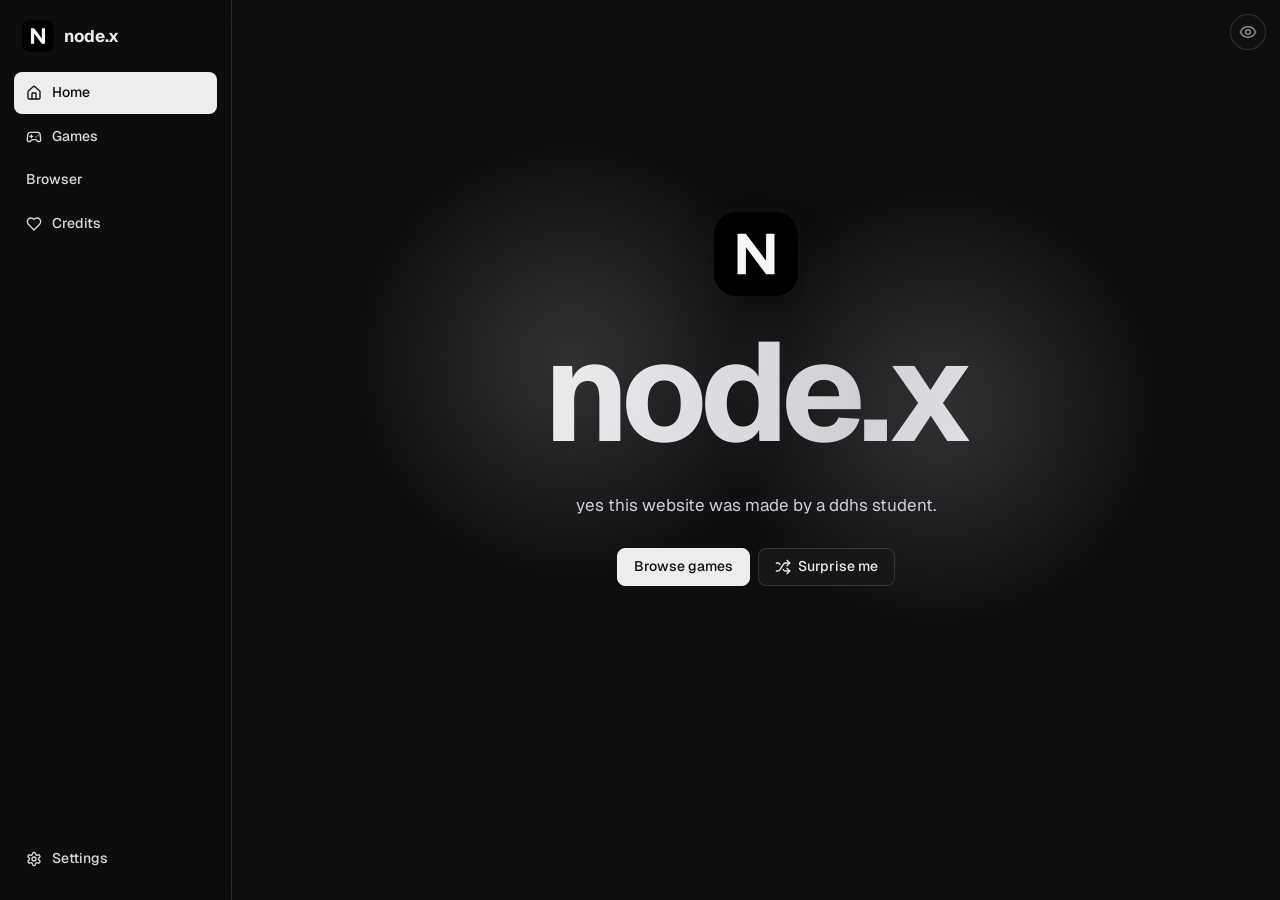
==== commit 3e9509ea: "Add files via upload" ====
--- a/index.html
+++ b/index.html
@@ -37,6 +37,7 @@
  <nav id="nav"><i id="pill"></i>
   <a class="nl" href="#home" data-v="home">Home</a>
   <a class="nl" href="#games" data-v="games">Games</a>
+  <a class="nl" href="browser.html">Browser</a>
   <a class="nl" href="#credits" data-v="credits">Credits</a>
   <a class="nl" href="#settings" data-v="settings">Settings</a>
  </nav>
@@ -59,8 +60,12 @@
       <div class="shelf-h"><h3 id="hrt">Jump back in</h3></div>
       <div class="lgrid row" id="hr"></div>
      </section>
+     <section class="shelf in-lib" id="nwi" hidden>
+      <div class="shelf-h"><h3>New games</h3><button class="chip" id="nwall">See all</button></div>
+      <div class="lgrid row" id="nwr"></div>
+     </section>
      <label class="field"><svg class="i"><use href="#i-search"/></svg><input id="gq" type="search" placeholder="Search games" autocomplete="off"></label>
-     <div class="tags" id="gtags"><button class="chip tg on" data-tg="all">All</button><button class="chip tg" data-tg="flash">Flash</button><button class="chip tg" data-tg="emulator">Emulator</button><button class="chip tg" data-tg="port">Ports</button><button class="chip tg" data-tg="fav">Favorites</button><button class="chip tg" data-tg="recent">Recent</button><button class="chip" id="rnd"><svg class="i"><use href="#i-shuffle"/></svg>Random</button></div>
+     <div class="tags" id="gtags"><button class="chip tg on" data-tg="all">All</button><button class="chip tg" data-tg="new">New</button><button class="chip tg" data-tg="flash">Flash</button><button class="chip tg" data-tg="emulator">Emulator</button><button class="chip tg" data-tg="port">Ports</button><button class="chip tg" data-tg="fav">Favorites</button><button class="chip tg" data-tg="recent">Recent</button><button class="chip" id="rnd"><svg class="i"><use href="#i-shuffle"/></svg>Random</button></div>
      <p class="gm" id="gcount">Loading games…</p>
      <div class="lgrid" id="lg"></div>
      <div class="more"><button class="btn" id="more" hidden>Load more</button></div>
@@ -353,9 +358,17 @@
 const LOCAL=[{id:900001,name:"Flux Client",author:"",cover:FLUX_COVER,local:true,
  base:"https://cdn.jsdelivr.net/gh/sirpizzly/flux-client@main/",
  urls:["https://cdn.jsdelivr.net/gh/sirpizzly/flux-client@main/fluxclient.html","https://raw.githubusercontent.com/sirpizzly/flux-client/main/fluxclient.html"]}];
-async function loadLib(){loaded=true;
- try{Z=[...LOCAL,...(await getList()).filter(g=>g.id>=0&&g.url&&g.cover)];filt();homeRow()}
- catch(e){loaded=false;Z=[...LOCAL];filt();homeRow();$("#gcount").innerHTML='<span class="err">Couldn\'t load the game list. Check your connection, then open Games again.</span>'}}
+// extra games from the NEBULACDN repo (list in nebula-games.json: [id, name, file]); each is one html file
+const NB=["https://cdn.jsdelivr.net/gh/sirpizzly/NEBULACDN@main/games/","https://cdn.jsdelivr.net/gh/GoatTech-42/NEBULACDN@main/games/","https://raw.githubusercontent.com/sirpizzly/NEBULACDN/main/games/","https://raw.githubusercontent.com/GoatTech-42/NEBULACDN/main/games/"];
+// generated cover for games without an image: colored tile with the game's initials
+function tile(n){let h=0;for(const c of n)h=(h*31+c.charCodeAt(0))>>>0;const w=n.replace(/[^A-Za-z0-9 ]/g,"").trim().split(/\s+/).filter(Boolean);
+ const t=(w.length>1?w[0][0]+w[1][0]:(w[0]||"?").slice(0,2)).toUpperCase(),a=h%360,b=(a+40)%360;
+ return "data:image/svg+xml,"+encodeURIComponent('<svg xmlns="http://www.w3.org/2000/svg" viewBox="0 0 100 100"><defs><linearGradient id="g" x1="0" y1="0" x2="1" y2="1"><stop offset="0" stop-color="hsl('+a+',60%,38%)"/><stop offset="1" stop-color="hsl('+b+',65%,22%)"/></linearGradient></defs><rect width="100" height="100" fill="url(#g)"/><text x="50" y="50" text-anchor="middle" dominant-baseline="central" font-family="sans-serif" font-weight="700" font-size="38" fill="#fff" fill-opacity=".9">'+t.replace(/&/g,"&amp;").replace(/</g,"&lt;")+'</text></svg>')}
+async function getNebula(){try{const r=await tf("nebula-games.json",12000);if(!r.ok)return[];const j=await r.json();
+ return j.map(([id,name,f,t])=>({id,name,author:"",cover:tile(name),local:true,special:["new",...String(t||"").split(",").filter(Boolean)],base:NB[0],urls:NB.map(b=>b+f)}))}catch(e){return[]}}
+async function loadLib(){loaded=true;const NBG=getNebula();
+ try{Z=[...LOCAL,...(await getList()).filter(g=>g.id>=0&&g.url&&g.cover),...(await NBG)];filt();homeRow()}
+ catch(e){loaded=false;Z=[...LOCAL,...(await NBG)];filt();homeRow();$("#gcount").innerHTML='<span class="err">Couldn\'t load the game list. Check your connection, then open Games again.</span>'}}
 function filt(){const q=$("#gq").value.trim().toLowerCase();
  let base=Z;if(tag==="fav")base=Z.filter(g=>favs.includes(g.id));else if(tag==="recent")base=rec.map(id=>Z.find(g=>g.id===id)).filter(Boolean);else if(tag!=="all")base=Z.filter(g=>[].concat(g.special||[]).some(x=>String(x).toLowerCase().indexOf(tag)===0));
  fl=base.filter(g=>!q||g.name.toLowerCase().includes(q));
@@ -365,7 +378,12 @@
  $("#more").hidden=shown>=fl.length}
 const card=(g,i)=>`<div class="lw" style="animation-delay:${i<30?i*20:0}ms"><button class="lc" data-id="${g.id}"><img loading="lazy" alt="" data-c="${esc(g.cover)}" data-n="0" src="${esc(coverUrl(g.cover,0))}" onerror="cf(this)"><span>${esc(g.name)}</span></button><button class="hrt ${favs.includes(g.id)?"on":""}" data-h="${g.id}" aria-label="Favorite"><svg class="i"><use href="#i-star"/></svg></button></div>`;
 // "Jump back in" shelf in the Games page: recently played games, logo and name only (hidden until you have played one)
-function homeRow(){const list=rec.map(id=>Z.find(g=>g.id===id)).filter(Boolean).slice(0,12);
+let NEWPICK=null;
+$("#nwall").onclick=()=>{const b=$('.tg[data-tg="new"]');if(b)b.click();scrollTo({top:$("#gq").getBoundingClientRect().top+scrollY-80,behavior:"smooth"})};
+function homeRow(){
+ if(!NEWPICK){const n=Z.filter(g=>[].concat(g.special||[]).includes("new"));if(n.length)NEWPICK=n.sort(()=>Math.random()-.5).slice(0,12)}
+ if(NEWPICK){$("#nwi").hidden=false;$("#nwr").innerHTML=NEWPICK.map(g=>`<div class="lw"><button class="lc" data-id="${g.id}"><img loading="lazy" alt="" data-c="${esc(g.cover)}" data-n="0" src="${esc(coverUrl(g.cover,0))}" onerror="cf(this)"><span>${esc(g.name)}</span></button></div>`).join("")}
+ const list=rec.map(id=>Z.find(g=>g.id===id)).filter(Boolean).slice(0,12);
  $("#jbi").hidden=!list.length;$("#hr").innerHTML=list.map(g=>`<div class="lw"><button class="lc" data-id="${g.id}"><img loading="lazy" alt="" data-c="${esc(g.cover)}" data-n="0" src="${esc(coverUrl(g.cover,0))}" onerror="cf(this)"><span>${esc(g.name)}</span></button></div>`).join("")}
 $("#more").onclick=more;$("#gq").oninput=filt;
 function toggleFav(id){id=+id;favs=favs.includes(id)?favs.filter(x=>x!==id):[...favs,id];setJ("nx_fav",favs);
@@ -373,7 +391,7 @@
 function pfavUp(){const on=curG&&favs.includes(curG.id);$("#pfav").setAttribute("aria-pressed",!!on);$("#pfav").innerHTML=`<svg class="i"><use href="#i-star"/></svg>${on?"Favorited":"Favorite"}`}
 $("#pfav").onclick=()=>{if(curG)toggleFav(curG.id)};
 $("#rnd").onclick=$("#hrnd").onclick=()=>{if(Z.length){location.hash="games";play(Z[Math.random()*Z.length|0])}};
-$("#lg").onclick=$("#hr").onclick=e=>{const h=e.target.closest(".hrt");if(h){e.stopPropagation();toggleFav(h.dataset.h);return}const b=e.target.closest(".lc");if(!b)return;const g=Z.find(x=>x.id==b.dataset.id);if(g){location.hash="games";play(g)}};
+$("#lg").onclick=$("#hr").onclick=$("#nwr").onclick=e=>{const h=e.target.closest(".hrt");if(h){e.stopPropagation();toggleFav(h.dataset.h);return}const b=e.target.closest(".lc");if(!b)return;const g=Z.find(x=>x.id==b.dataset.id);if(g){location.hash="games";play(g)}};
 $$(".tg").forEach(b=>b.onclick=()=>{tag=b.dataset.tg;$$(".tg").forEach(x=>x.classList.toggle("on",x===b));filt()});
 $$(".tab").forEach(b=>b.onclick=()=>{$$(".tab").forEach(x=>x.classList.toggle("on",x===b));$("#lib").hidden=b.dataset.tab!=="lib";$("#mini").hidden=b.dataset.tab!=="mini"});
 let GJ=null;
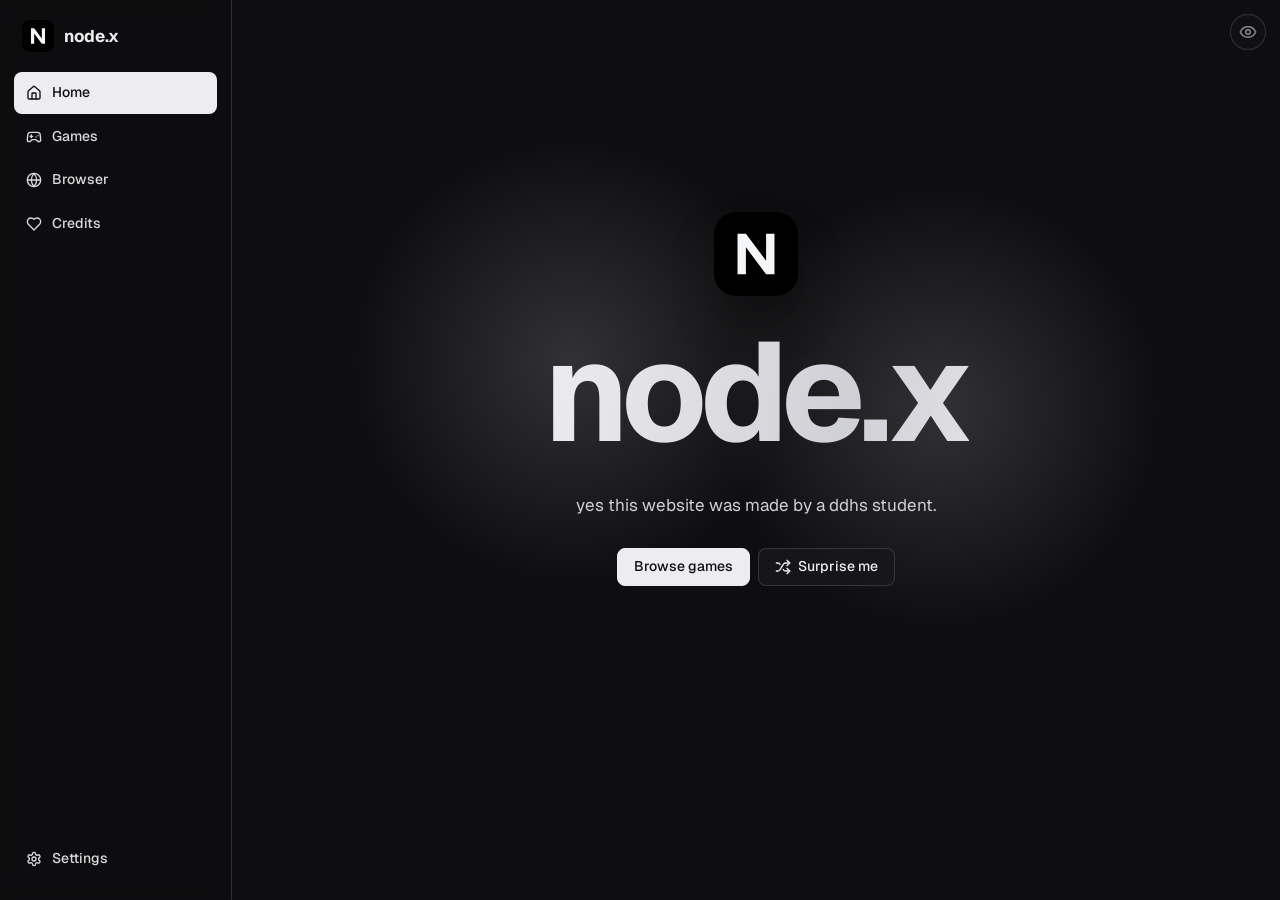
==== commit f28c24f7: "Add files via upload" ====
--- a/index.html
+++ b/index.html
@@ -22,6 +22,7 @@
 	<symbol id="i-max" viewBox="0 0 24 24"><path d="M8 3H5a2 2 0 0 0-2 2v3M21 8V5a2 2 0 0 0-2-2h-3M3 16v3a2 2 0 0 0 2 2h3M16 21h3a2 2 0 0 0 2-2v-3"/></symbol>
 	<symbol id="i-external" viewBox="0 0 24 24"><path d="M15 3h6v6M10 14 21 3M18 13v6a2 2 0 0 1-2 2H5a2 2 0 0 1-2-2V8a2 2 0 0 1 2-2h6"/></symbol>
 	<symbol id="i-reload" viewBox="0 0 24 24"><path d="M21 12a9 9 0 1 1-9-9c2.52 0 4.93 1 6.74 2.74L21 8"/><path d="M21 3v5h-5"/></symbol>
+	<symbol id="i-globe" viewBox="0 0 24 24"><circle cx="12" cy="12" r="10"/><path d="M2 12h20"/><path d="M12 2a15.3 15.3 0 0 1 4 10 15.3 15.3 0 0 1-4 10 15.3 15.3 0 0 1-4-10 15.3 15.3 0 0 1 4-10z"/></symbol>
 	<symbol id="i-heart" viewBox="0 0 24 24"><path d="M19 14c1.49-1.46 3-3.21 3-5.5A5.5 5.5 0 0 0 16.5 3c-1.76 0-3 .5-4.5 2-1.5-1.5-2.74-2-4.5-2A5.5 5.5 0 0 0 2 8.5c0 2.3 1.5 4.05 3 5.5l7 7Z"/></symbol>
 	<symbol id="i-x" viewBox="0 0 24 24"><path d="M18 6 6 18M6 6l12 12"/></symbol>
 	<symbol id="i-menu" viewBox="0 0 24 24"><path d="M4 12h16M4 6h16M4 18h16"/></symbol>
@@ -37,7 +38,7 @@
  <nav id="nav"><i id="pill"></i>
   <a class="nl" href="#home" data-v="home">Home</a>
   <a class="nl" href="#games" data-v="games">Games</a>
-  <a class="nl" href="browser.html">Browser</a>
+  <a class="nl" href="browser.html" data-v="browser">Browser</a>
   <a class="nl" href="#credits" data-v="credits">Credits</a>
   <a class="nl" href="#settings" data-v="settings">Settings</a>
  </nav>
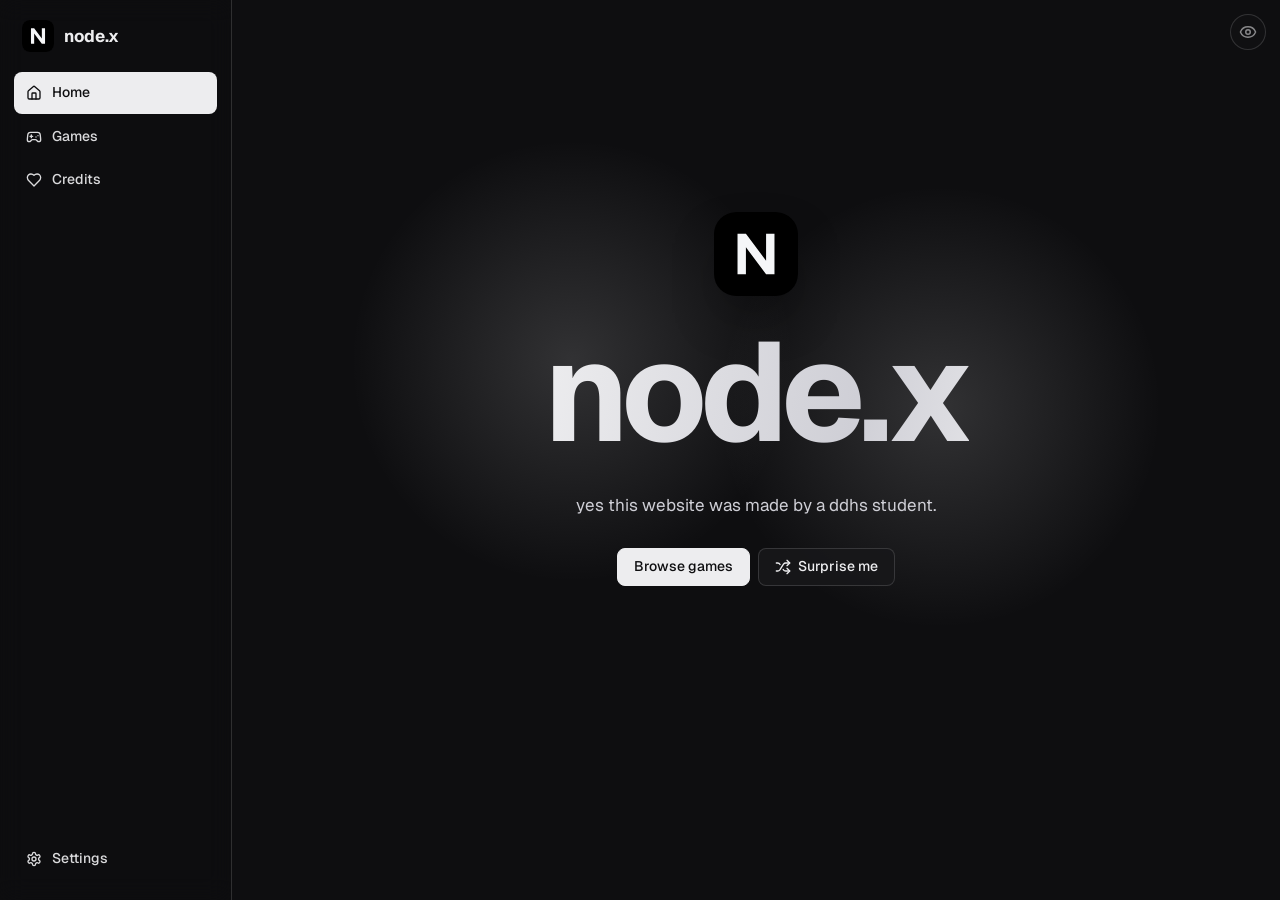
==== commit 79210239: "Add files via upload" ====
--- a/index.html
+++ b/index.html
@@ -22,7 +22,6 @@
 	<symbol id="i-max" viewBox="0 0 24 24"><path d="M8 3H5a2 2 0 0 0-2 2v3M21 8V5a2 2 0 0 0-2-2h-3M3 16v3a2 2 0 0 0 2 2h3M16 21h3a2 2 0 0 0 2-2v-3"/></symbol>
 	<symbol id="i-external" viewBox="0 0 24 24"><path d="M15 3h6v6M10 14 21 3M18 13v6a2 2 0 0 1-2 2H5a2 2 0 0 1-2-2V8a2 2 0 0 1 2-2h6"/></symbol>
 	<symbol id="i-reload" viewBox="0 0 24 24"><path d="M21 12a9 9 0 1 1-9-9c2.52 0 4.93 1 6.74 2.74L21 8"/><path d="M21 3v5h-5"/></symbol>
-	<symbol id="i-globe" viewBox="0 0 24 24"><circle cx="12" cy="12" r="10"/><path d="M2 12h20"/><path d="M12 2a15.3 15.3 0 0 1 4 10 15.3 15.3 0 0 1-4 10 15.3 15.3 0 0 1-4-10 15.3 15.3 0 0 1 4-10z"/></symbol>
 	<symbol id="i-heart" viewBox="0 0 24 24"><path d="M19 14c1.49-1.46 3-3.21 3-5.5A5.5 5.5 0 0 0 16.5 3c-1.76 0-3 .5-4.5 2-1.5-1.5-2.74-2-4.5-2A5.5 5.5 0 0 0 2 8.5c0 2.3 1.5 4.05 3 5.5l7 7Z"/></symbol>
 	<symbol id="i-x" viewBox="0 0 24 24"><path d="M18 6 6 18M6 6l12 12"/></symbol>
 	<symbol id="i-menu" viewBox="0 0 24 24"><path d="M4 12h16M4 6h16M4 18h16"/></symbol>
@@ -38,7 +37,6 @@
  <nav id="nav"><i id="pill"></i>
   <a class="nl" href="#home" data-v="home">Home</a>
   <a class="nl" href="#games" data-v="games">Games</a>
-  <a class="nl" href="browser.html" data-v="browser">Browser</a>
   <a class="nl" href="#credits" data-v="credits">Credits</a>
   <a class="nl" href="#settings" data-v="settings">Settings</a>
  </nav>
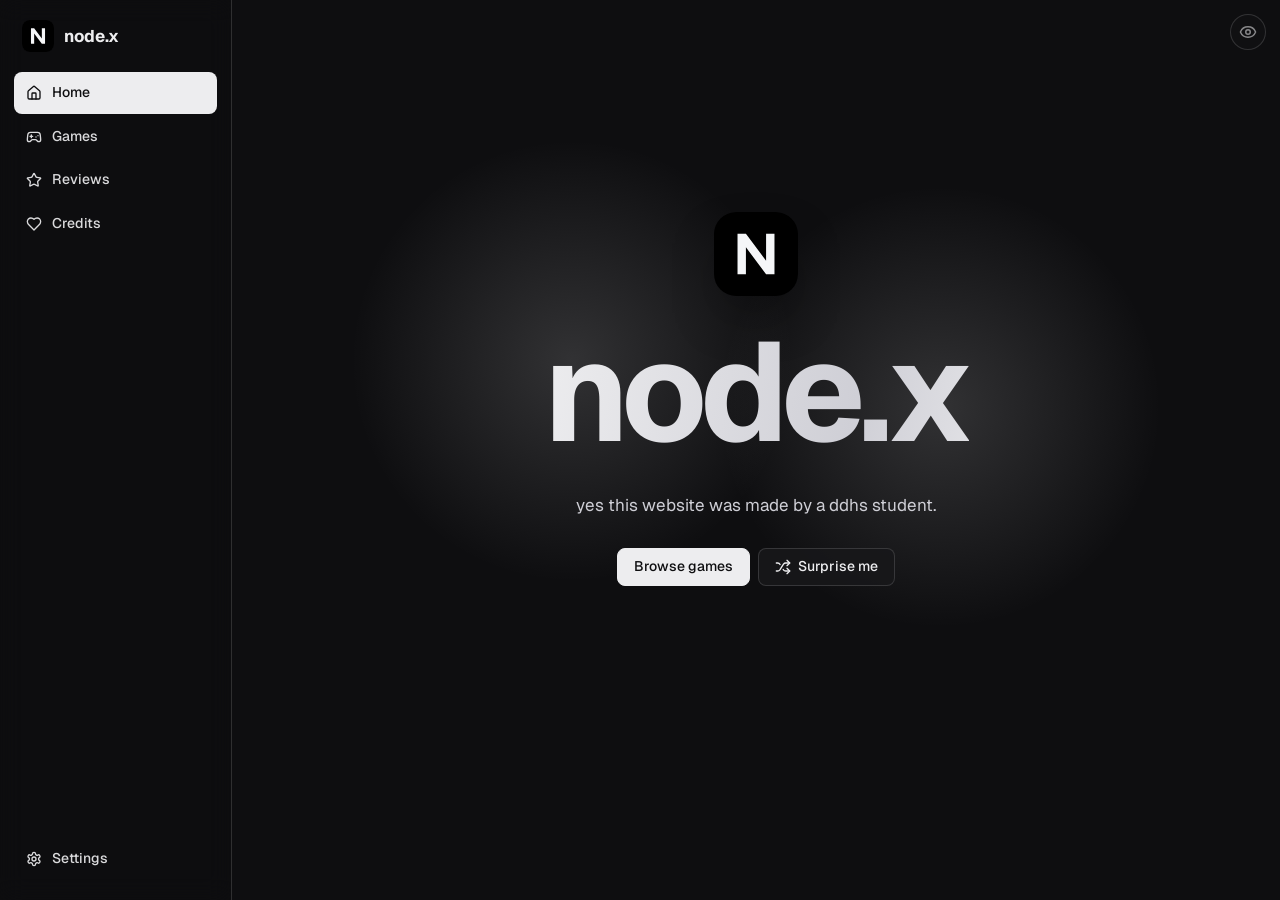
==== commit e36f15be: "Add files via upload" ====
--- a/index.html
+++ b/index.html
@@ -7,6 +7,7 @@
 <link rel="icon" href="data:image/svg+xml,%3Csvg%20xmlns%3D%22http%3A//www.w3.org/2000/svg%22%20viewBox%3D%220%200%20100%20100%22%3E%3Crect%20width%3D%22100%22%20height%3D%22100%22%20fill%3D%22%23000%22/%3E%3Cpolygon%20points%3D%2228%2C74%2028%2C26%2038%2C26%2062%2C58%2062%2C26%2072%2C26%2072%2C74%2062%2C74%2038%2C42%2038%2C74%22%20fill%3D%22%23f5f6f8%22/%3E%3C/svg%3E">
 <link rel="stylesheet" href="style.css">
 <link rel="stylesheet" href="sidebar.css">
+<link rel="stylesheet" href="reviews.css">
 <script>try{var _s=JSON.parse(localStorage.getItem("nodex")||"{}");if(_s.look&&_s.look.intro===false)document.documentElement.classList.add("no-intro","intro-done")}catch(e){}</script>
 <style>#pf{position:relative}#pf iframe{position:absolute;inset:0;width:100%;height:100%;border:0;background:#000}</style>
 </head>
@@ -37,6 +38,7 @@
  <nav id="nav"><i id="pill"></i>
   <a class="nl" href="#home" data-v="home">Home</a>
   <a class="nl" href="#games" data-v="games">Games</a>
+  <a class="nl" href="#reviews" data-v="reviews">Reviews</a>
   <a class="nl" href="#credits" data-v="credits">Credits</a>
   <a class="nl" href="#settings" data-v="settings">Settings</a>
  </nav>
@@ -82,6 +84,7 @@
     <div id="gb"></div>
    </div>
   </div>
+  <div class="view" id="v-reviews"></div>
   <div class="view" id="v-credits">
    <h2>Credits</h2>
    <div class="cred">
@@ -459,5 +462,7 @@
 show(location.hash.slice(1)||S.look.start||"home"); 
 	</script>
 <script src="sidebar.js"></script>
+<script src="reviews-config.js"></script>
+<script src="reviews.js"></script>
 </body>
 </html>
--- a/reviews.css
+++ b/reviews.css
@@ -0,0 +1,47 @@
+/* node.x reviews */
+#v-reviews .rv-note{margin:10px 0 0;padding:10px 14px;border:1px dashed var(--border);border-radius:var(--r-sm);line-height:1.5}
+.rv-top{display:grid;gap:14px;margin:18px 0 22px;grid-template-columns:1fr}
+@media (min-width:860px){.rv-top{grid-template-columns:minmax(0,5fr) minmax(0,6fr)}}
+.rv-sum{display:grid;grid-template-columns:auto 1fr;gap:6px 18px;align-items:center}
+.rv-avg{font-size:56px;font-weight:700;letter-spacing:-.04em;line-height:1}
+.rv-bars{grid-column:1/-1;display:grid;gap:6px;margin-top:8px}
+.rv-b{display:grid;grid-template-columns:14px 1fr 28px;gap:10px;align-items:center;font-size:12px;color:var(--fg-m)}
+.rv-b span:last-child{text-align:right}
+.rv-b i{display:block;height:6px;border-radius:99px;background:color-mix(in srgb,var(--fg) 12%,transparent);overflow:hidden}
+.rv-b b{display:block;height:100%;margin:0;border-radius:99px;background:var(--star,#fbbf24);transition:width .4s var(--ease)}
+.rv-stars{position:relative;display:inline-block;height:16px;line-height:0;vertical-align:middle}
+.rv-stars.big{height:22px;display:block;width:max-content}
+.rv-stars .rv-bg,.rv-stars .rv-fg{display:flex;gap:2px;white-space:nowrap}
+.rv-stars .rv-fg{position:absolute;inset:0 auto 0 0;overflow:hidden}
+.rv-stars svg{flex:none;width:16px;height:16px}
+.rv-stars.big svg{width:22px;height:22px}
+.rv-stars .rv-bg svg{fill:color-mix(in srgb,var(--fg) 18%,transparent)}
+.rv-stars .rv-fg svg{fill:var(--star,#fbbf24)}
+.rv-form{display:grid;gap:10px;align-content:start}
+.rv-form h3{margin:0;font-size:17px}
+.rv-pick{display:flex;gap:4px}
+.rv-s{width:40px;height:40px;padding:0;border:0;border-radius:10px;background:none;display:grid;place-items:center;color:var(--fg-d);transition:transform .12s,background .15s}
+.rv-s svg{width:28px;height:28px;fill:color-mix(in srgb,var(--fg) 18%,transparent);transition:fill .12s}
+.rv-s.on svg{fill:var(--star,#fbbf24)}
+.rv-s:hover{background:color-mix(in srgb,var(--fg) 8%,transparent)}
+.rv-s:active{transform:scale(.9)}
+.rv-in{width:100%;box-sizing:border-box;padding:11px 14px;border:1px solid var(--border);border-radius:var(--r-sm);background:var(--field);color:var(--fg);font:inherit;font-size:14px;line-height:1.5;resize:vertical;transition:border-color var(--t)}
+.rv-in:focus{outline:0;border-color:var(--focus,var(--fg-d))}
+.rv-row{display:flex;align-items:center;gap:8px}
+.rv-sp{flex:1}
+.rv-msg{margin:0;min-height:18px;font-size:13px;line-height:1.4}
+.rv-msg.bad{color:var(--danger,#f87171)}
+.rv-msg.ok{color:var(--fg-m)}
+.rv-sort{display:flex;gap:8px;margin:0 0 14px}
+.rv-list{display:grid;gap:10px}
+.rv-item{display:flex;gap:14px;align-items:flex-start}
+.rv-item.mine{border-color:var(--border-2,var(--fg-d))}
+.rv-av{flex:none;width:40px;height:40px;border-radius:12px;display:grid;place-items:center;font-weight:700;color:#fff}
+.rv-mid{flex:1;min-width:0}
+.rv-head{display:flex;align-items:center;gap:8px;flex-wrap:wrap;margin-bottom:4px}
+.rv-head b{display:inline;margin:0;font-size:15px}
+.rv-when{font-size:12px}
+.rv-you{font-size:11px;font-weight:600;padding:2px 8px;border-radius:99px;background:var(--accent);color:var(--on-accent)}
+.rv-body{margin:8px 0 0;font-size:14px;line-height:1.55;color:var(--fg-m);white-space:pre-wrap;overflow-wrap:anywhere}
+.rv-empty{padding:26px 0;text-align:center}
+.rv-more{display:flex;justify-content:center;margin:16px 0 8px}
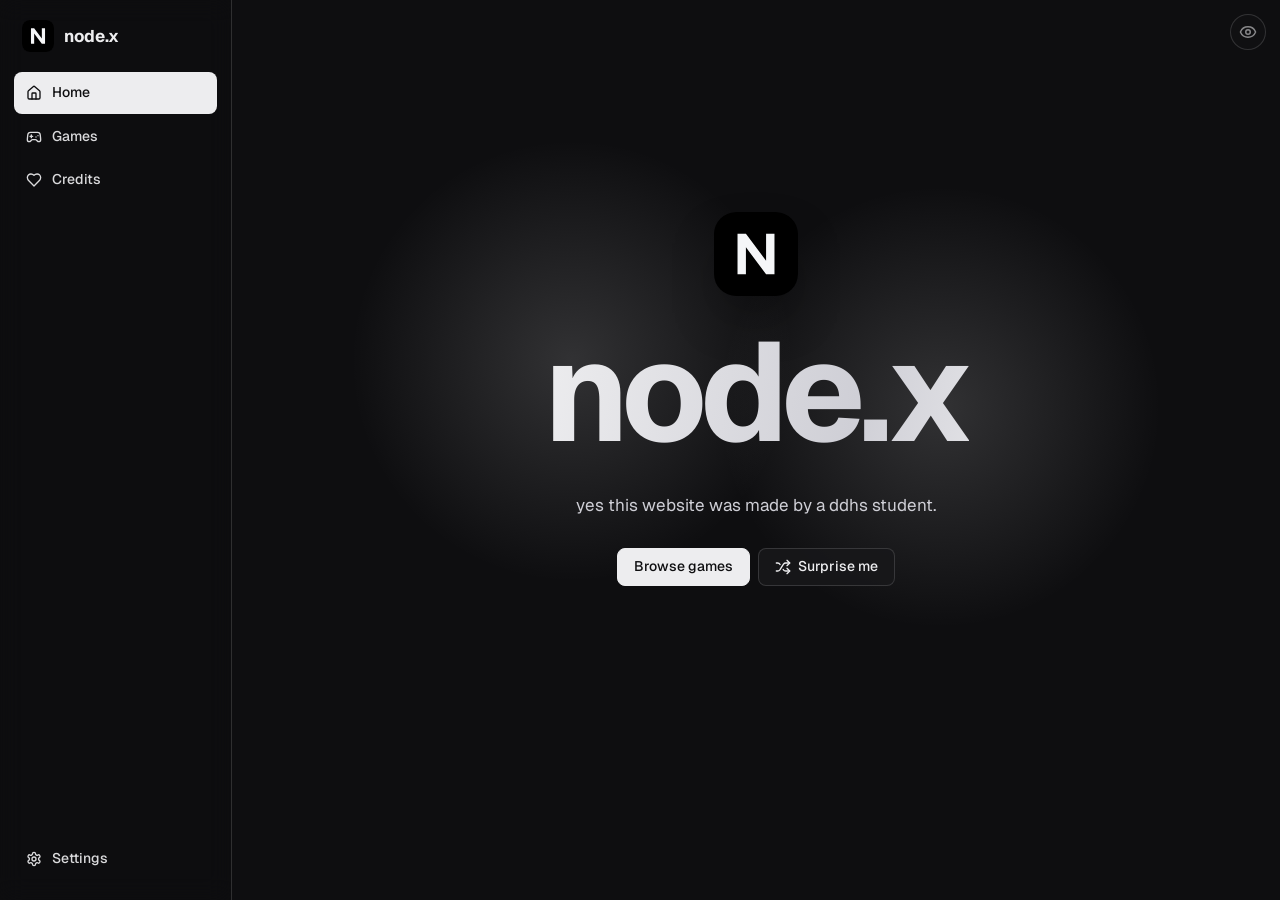
==== commit fddd8526: "Rename index (11).html to index.html" ====
--- a/index.html
+++ b/index.html
@@ -7,7 +7,6 @@
 <link rel="icon" href="data:image/svg+xml,%3Csvg%20xmlns%3D%22http%3A//www.w3.org/2000/svg%22%20viewBox%3D%220%200%20100%20100%22%3E%3Crect%20width%3D%22100%22%20height%3D%22100%22%20fill%3D%22%23000%22/%3E%3Cpolygon%20points%3D%2228%2C74%2028%2C26%2038%2C26%2062%2C58%2062%2C26%2072%2C26%2072%2C74%2062%2C74%2038%2C42%2038%2C74%22%20fill%3D%22%23f5f6f8%22/%3E%3C/svg%3E">
 <link rel="stylesheet" href="style.css">
 <link rel="stylesheet" href="sidebar.css">
-<link rel="stylesheet" href="reviews.css">
 <script>try{var _s=JSON.parse(localStorage.getItem("nodex")||"{}");if(_s.look&&_s.look.intro===false)document.documentElement.classList.add("no-intro","intro-done")}catch(e){}</script>
 <style>#pf{position:relative}#pf iframe{position:absolute;inset:0;width:100%;height:100%;border:0;background:#000}</style>
 </head>
@@ -38,7 +37,6 @@
  <nav id="nav"><i id="pill"></i>
   <a class="nl" href="#home" data-v="home">Home</a>
   <a class="nl" href="#games" data-v="games">Games</a>
-  <a class="nl" href="#reviews" data-v="reviews">Reviews</a>
   <a class="nl" href="#credits" data-v="credits">Credits</a>
   <a class="nl" href="#settings" data-v="settings">Settings</a>
  </nav>
@@ -84,7 +82,6 @@
     <div id="gb"></div>
    </div>
   </div>
-  <div class="view" id="v-reviews"></div>
   <div class="view" id="v-credits">
    <h2>Credits</h2>
    <div class="cred">
@@ -462,7 +459,5 @@
 show(location.hash.slice(1)||S.look.start||"home"); 
 	</script>
 <script src="sidebar.js"></script>
-<script src="reviews-config.js"></script>
-<script src="reviews.js"></script>
 </body>
 </html>
